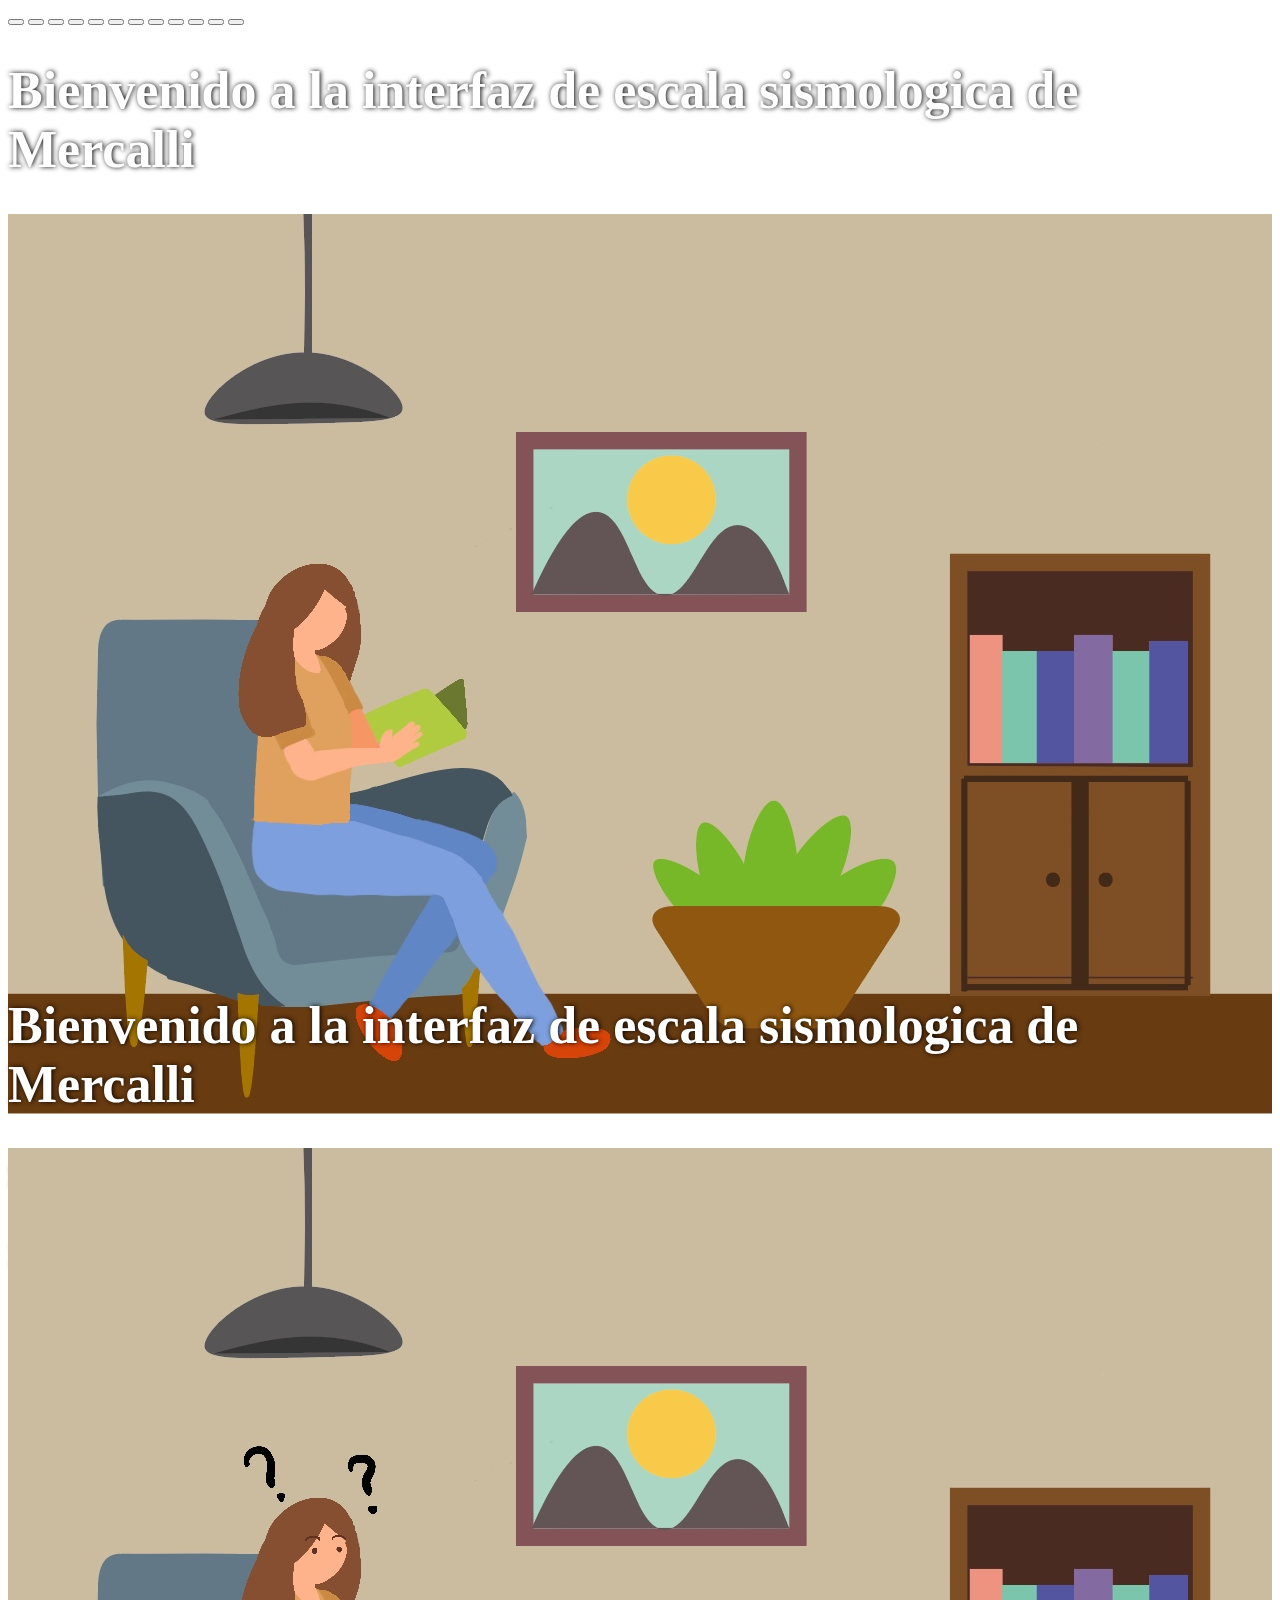
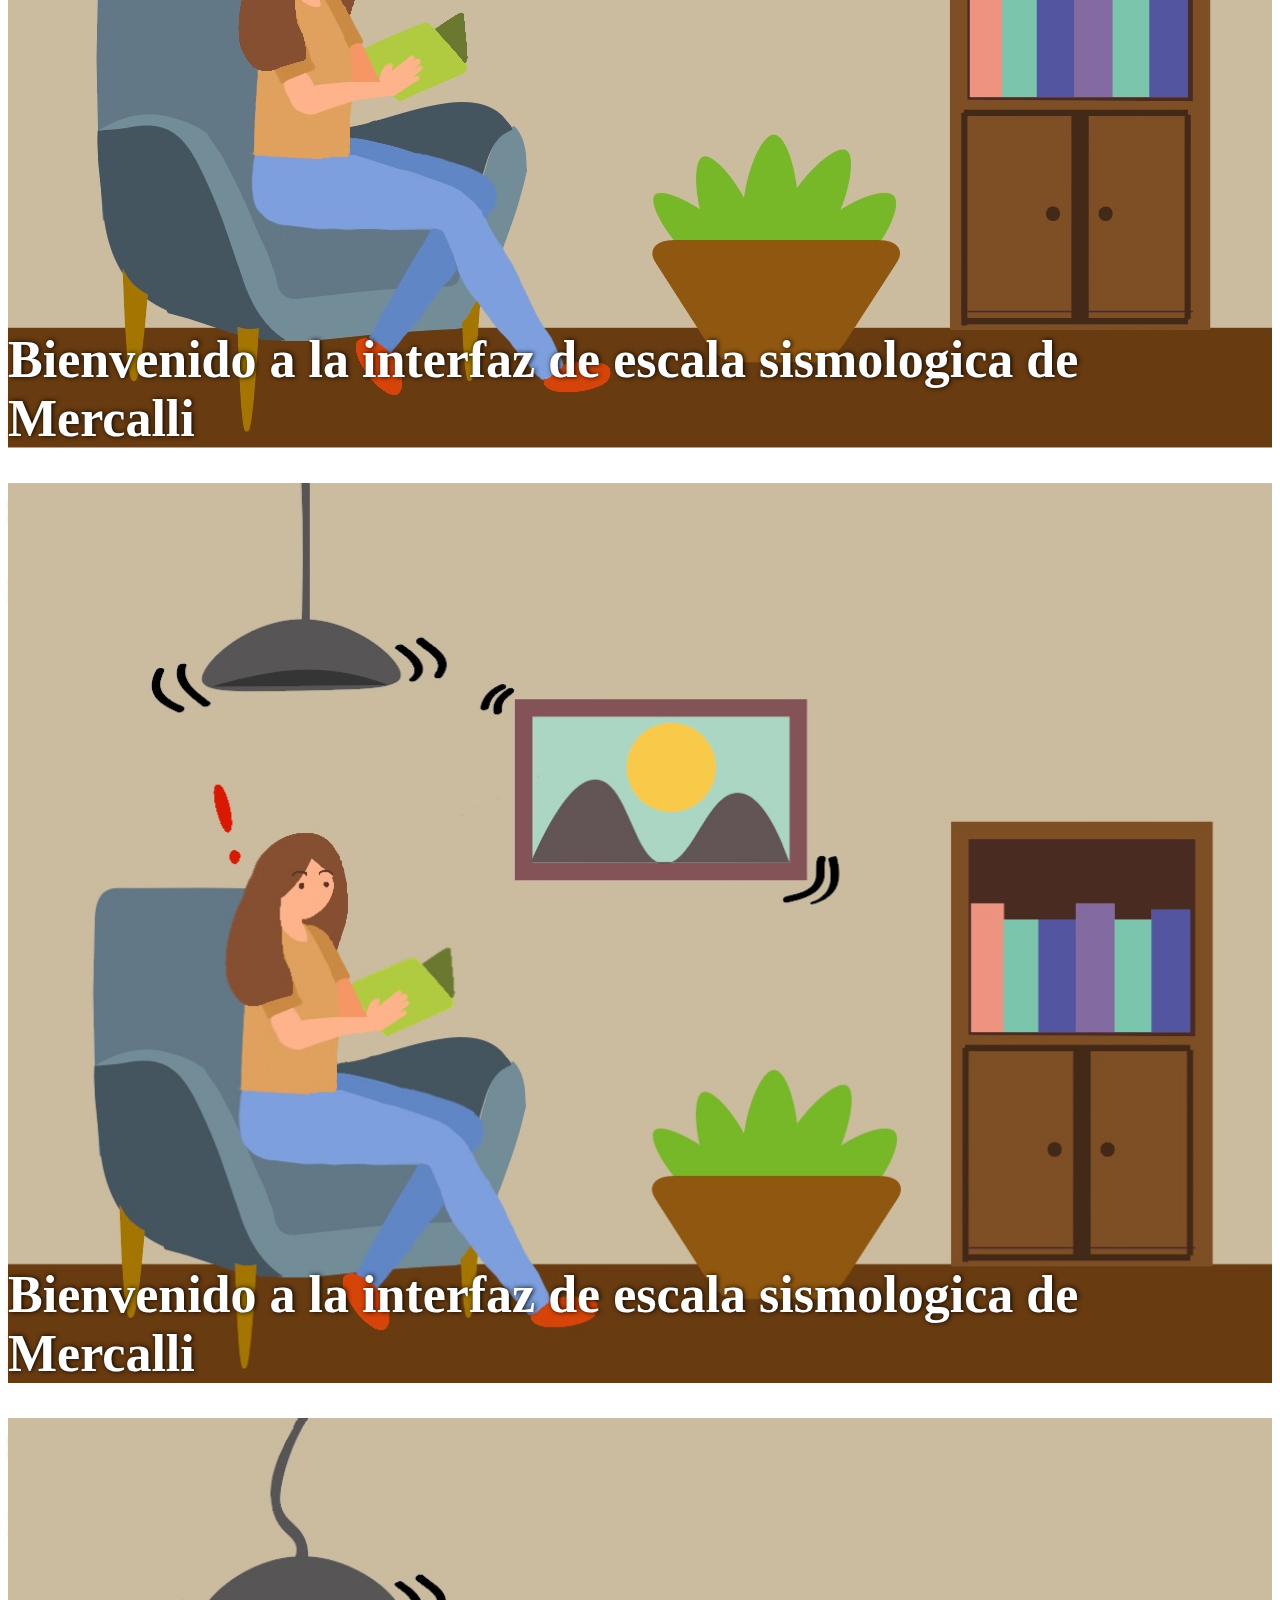
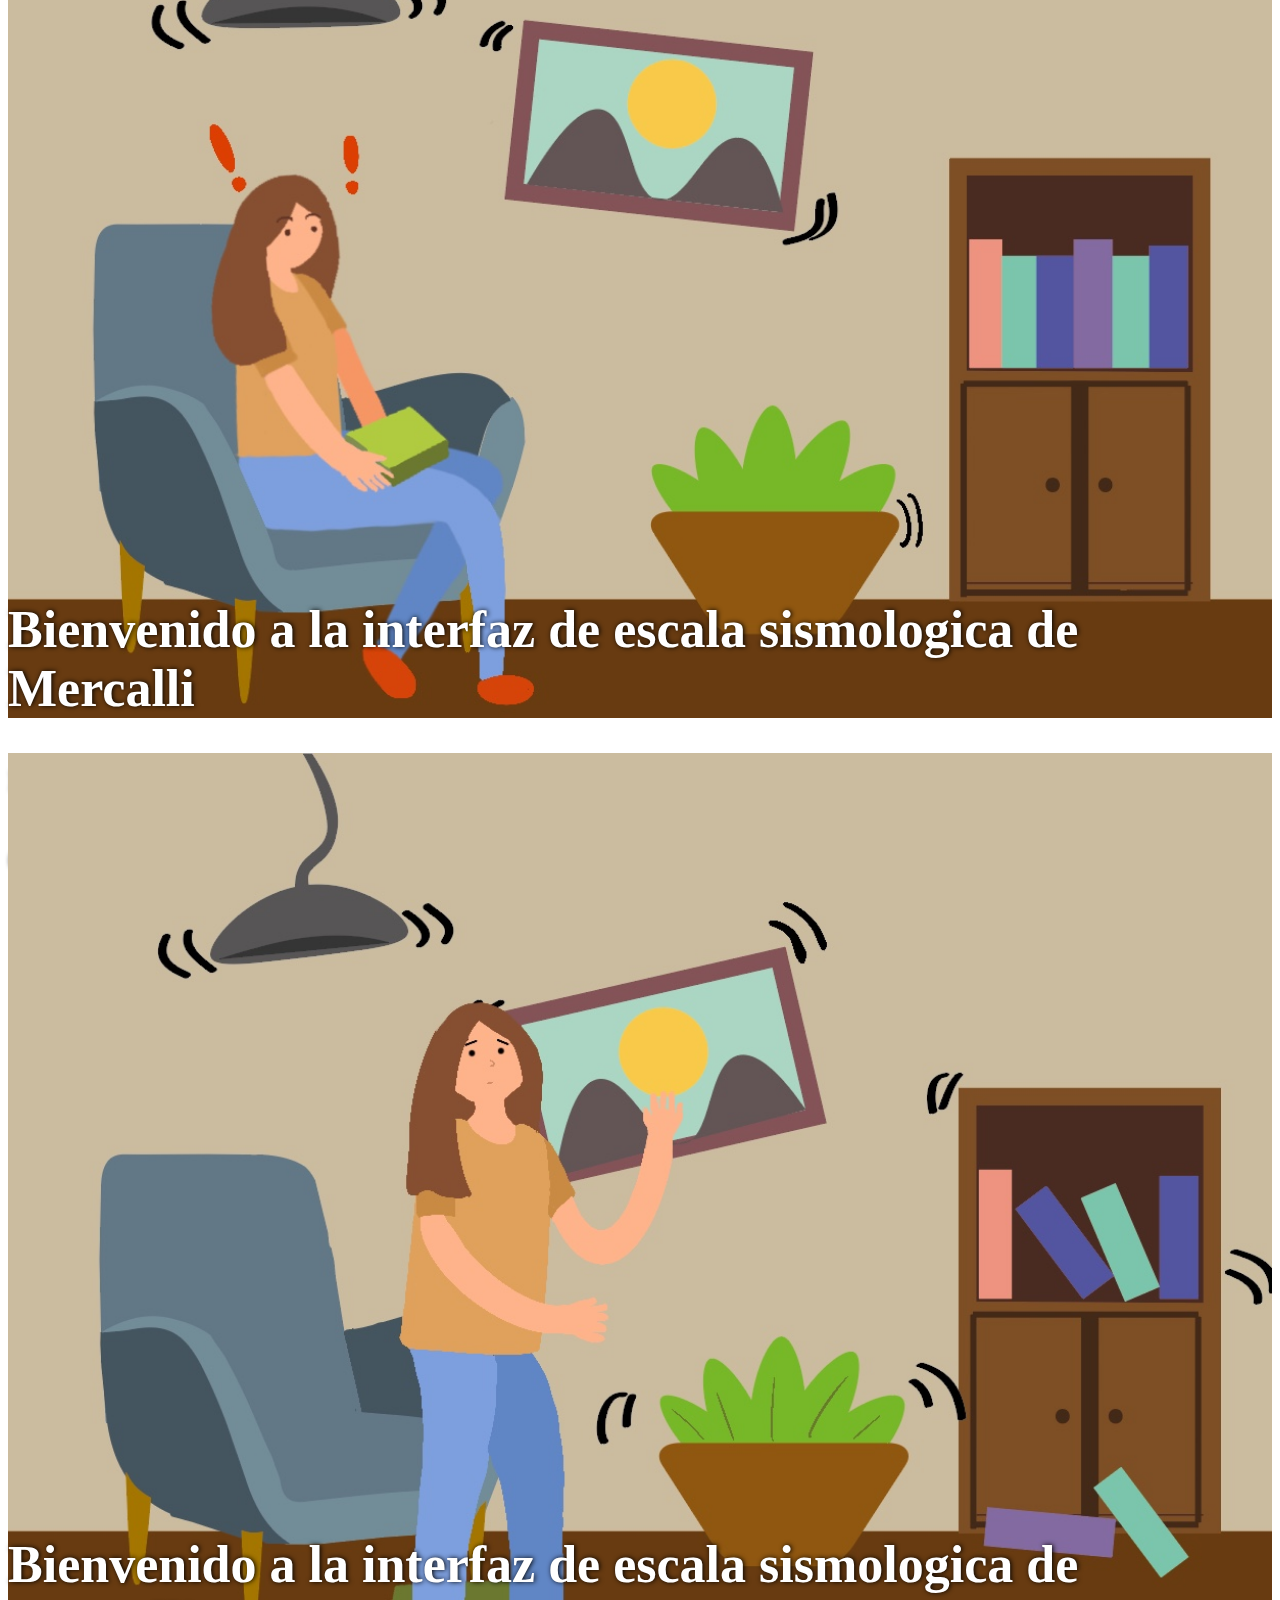
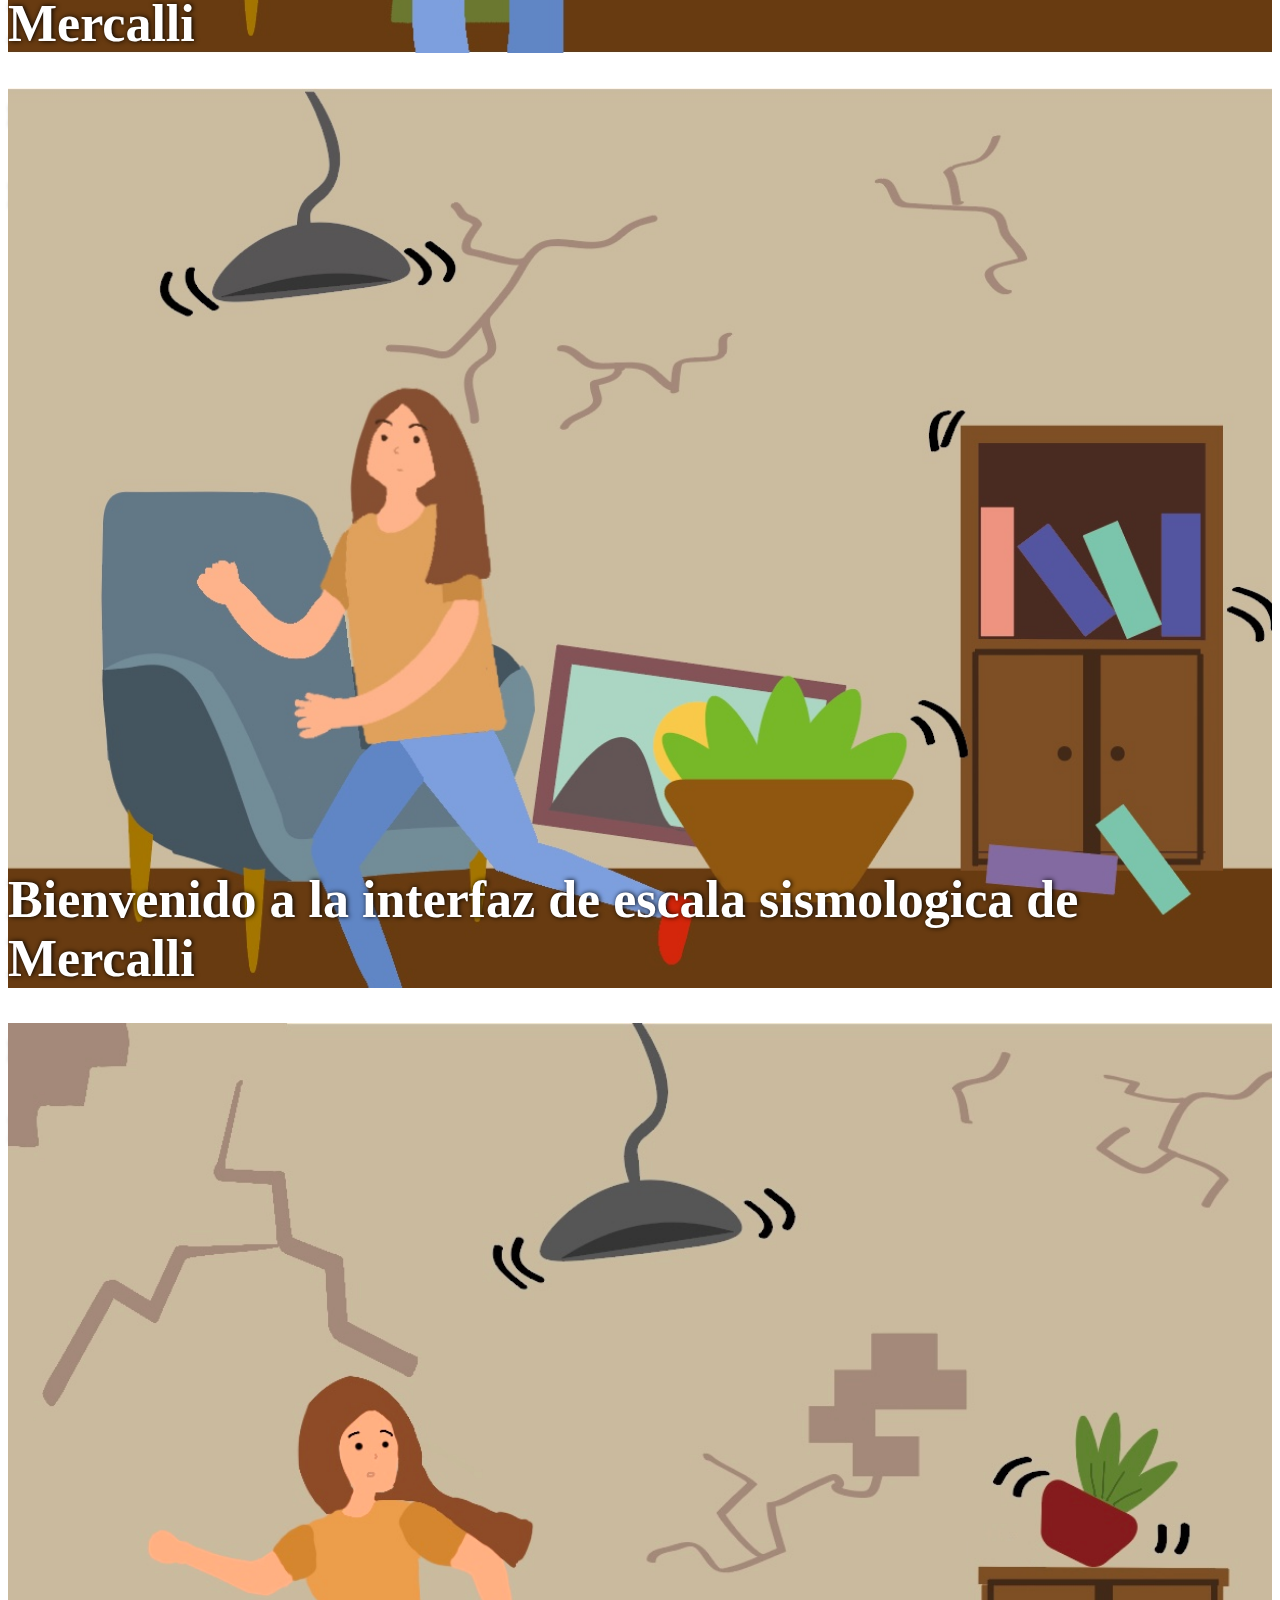
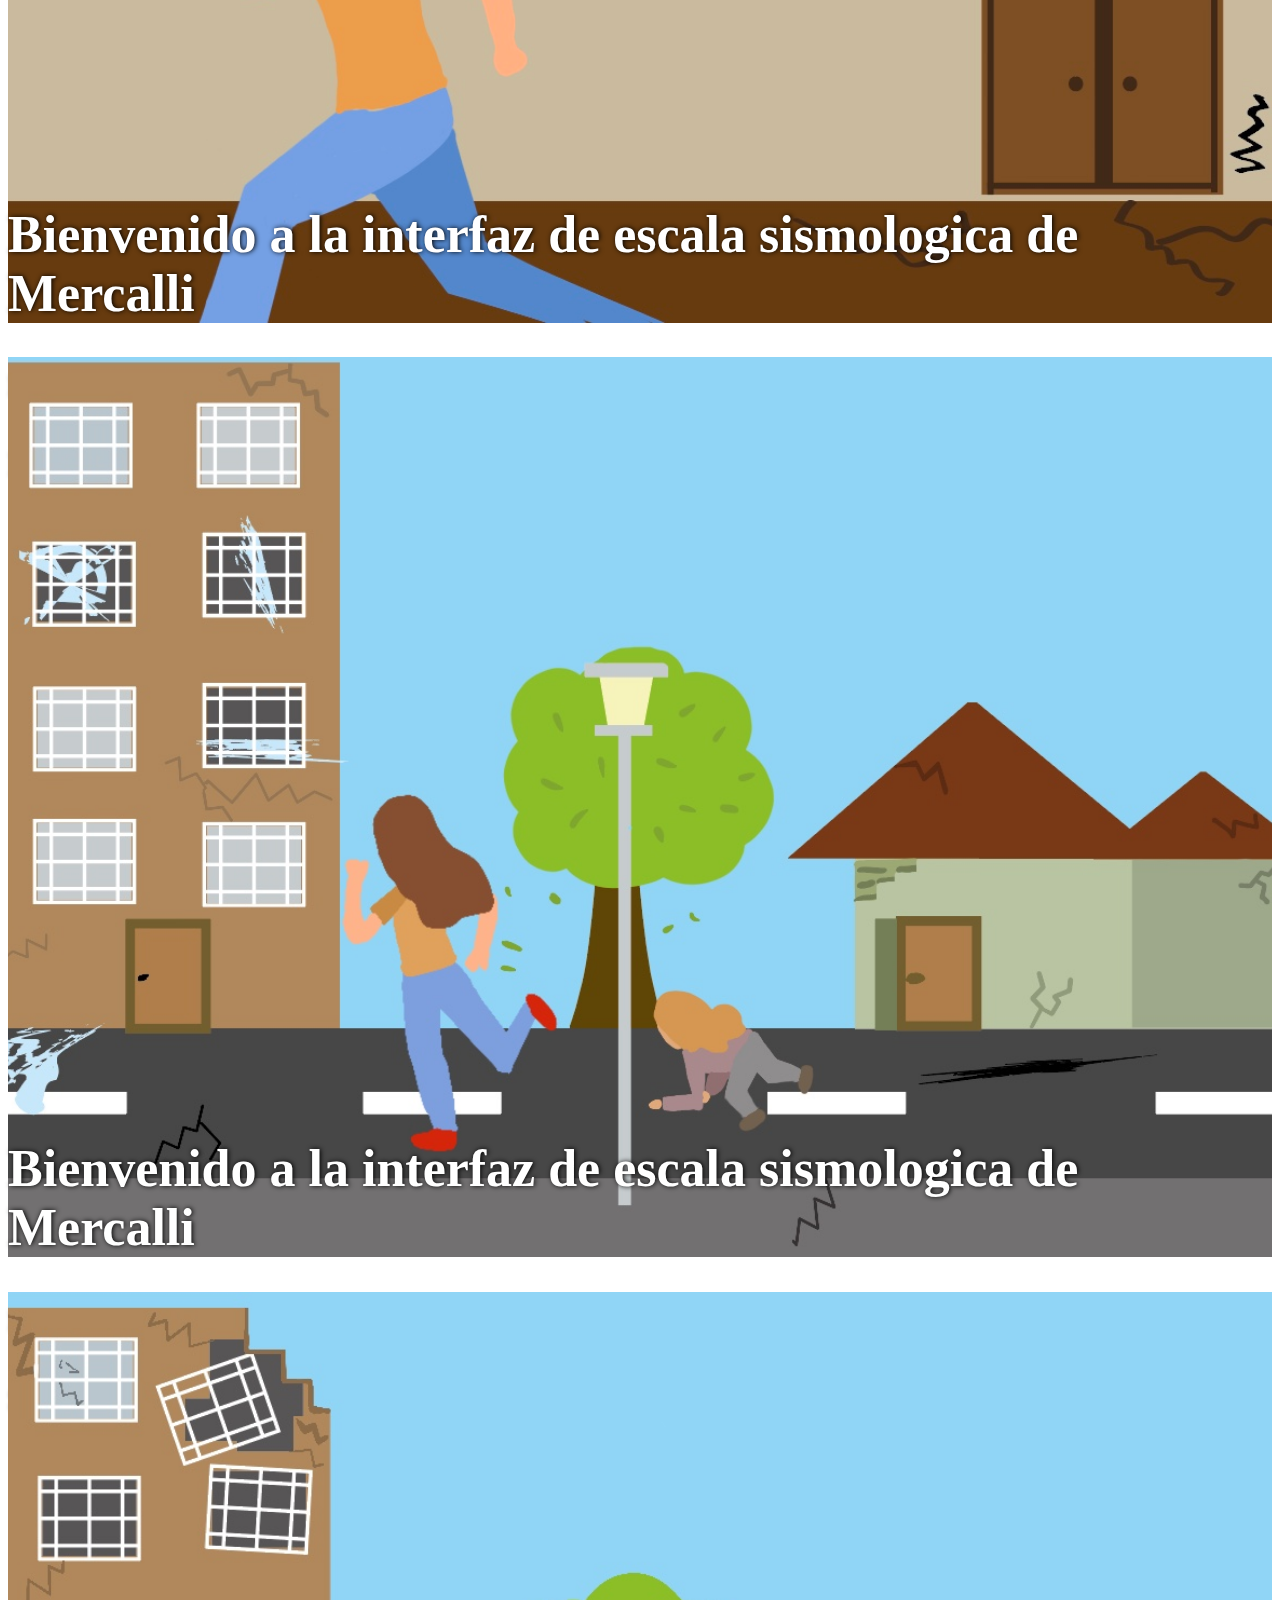
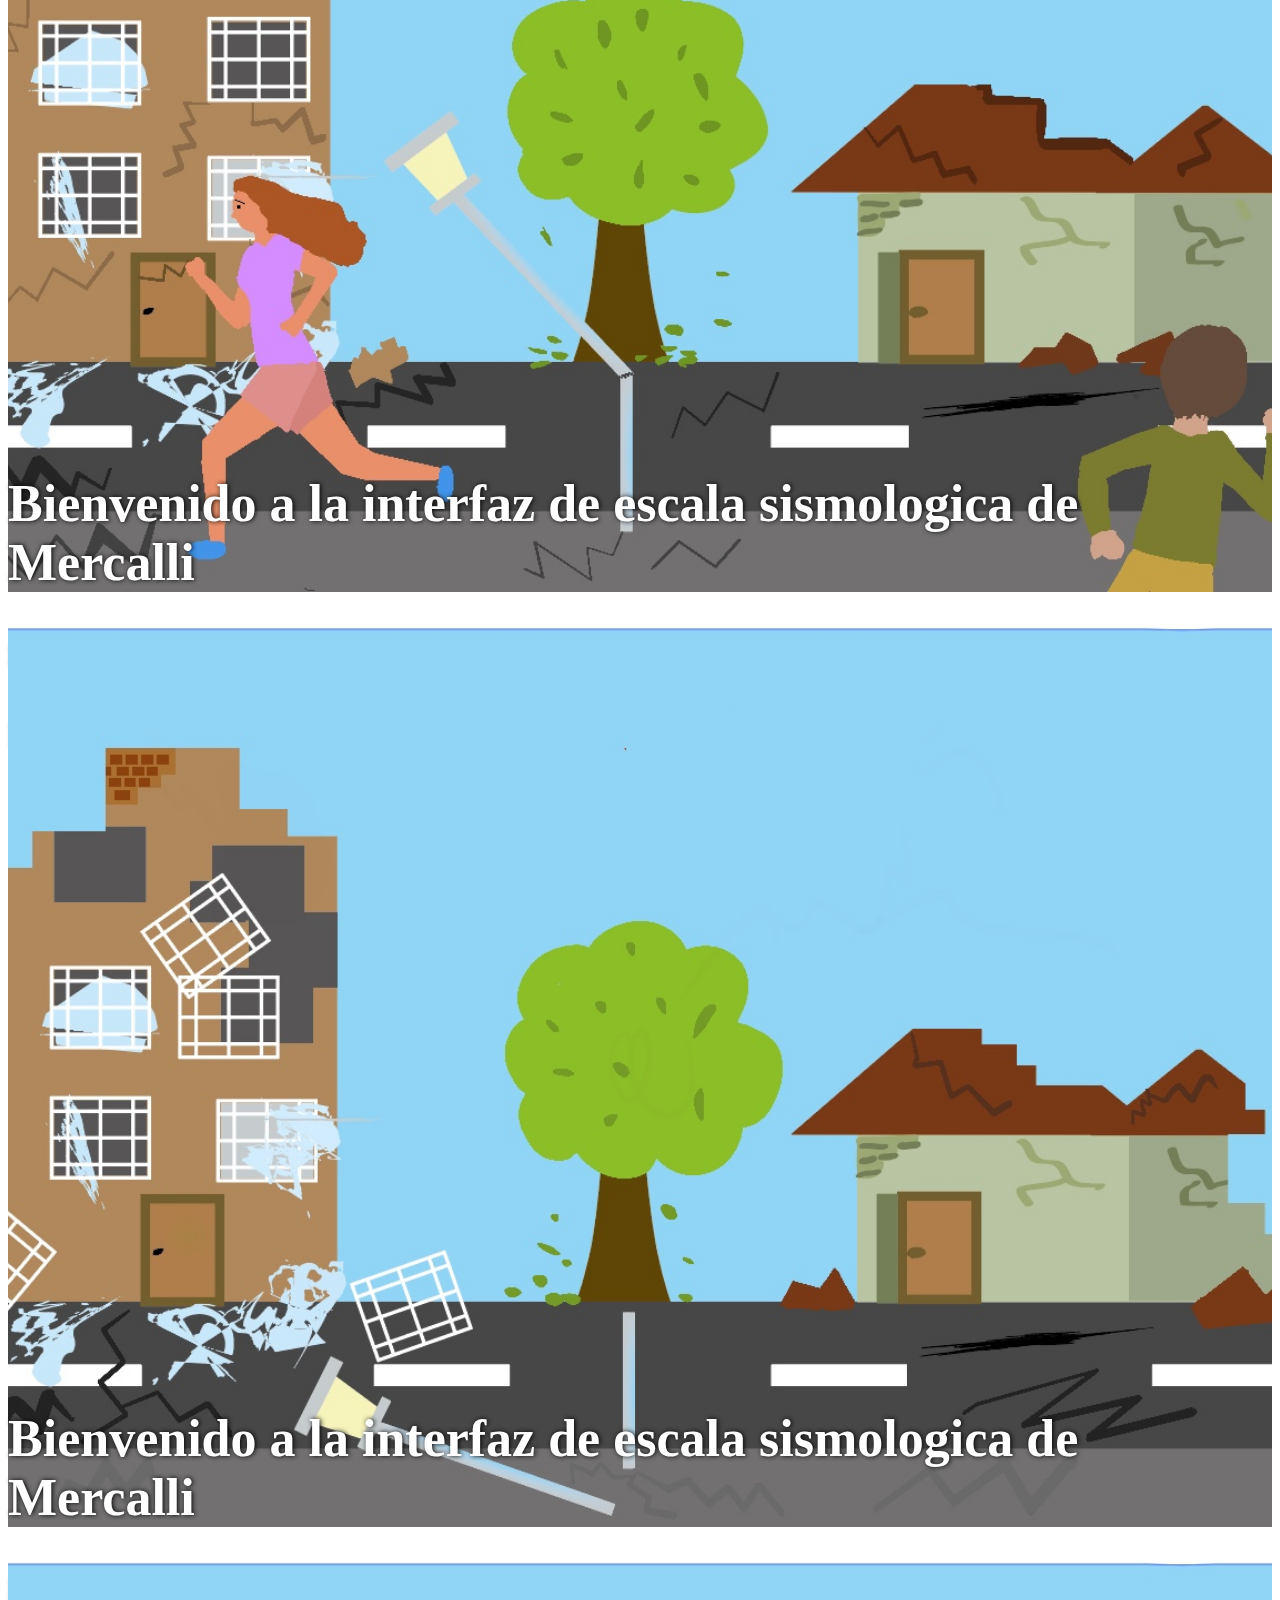
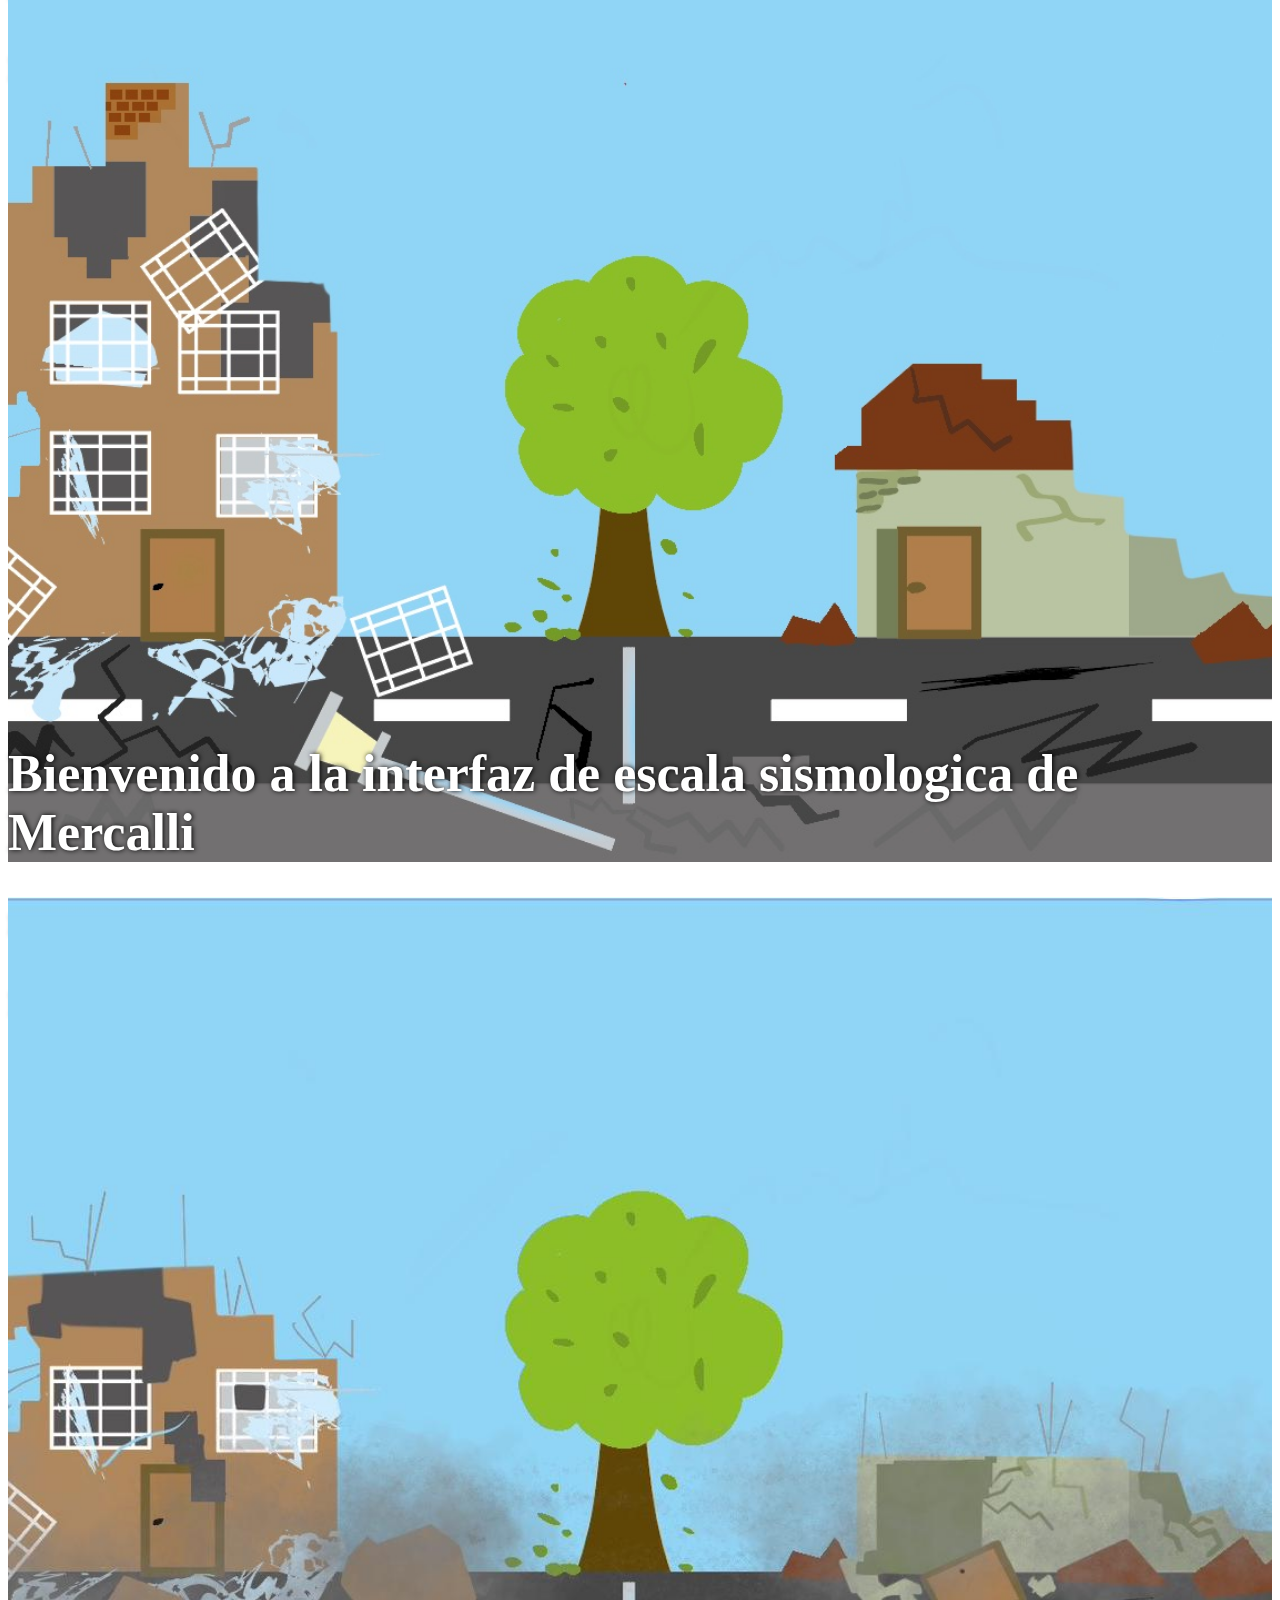
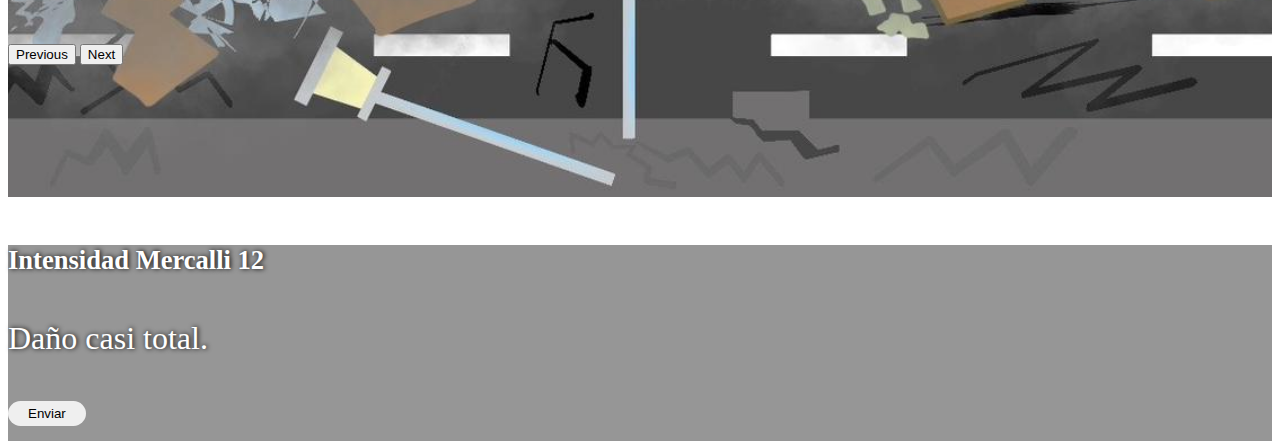
==== index.html @ 95d4fbdc "primer commit" ====
<!doctype html>
<html lang="en">

<head>
  <meta charset="utf-8">
  <meta name="viewport" content="width=device-width, initial-scale=1">
  <link href="https://cdn.jsdelivr.net/npm/bootstrap@5.1.3/dist/css/bootstrap.min.css" rel="stylesheet"
    integrity="sha384-1BmE4kWBq78iYhFldvKuhfTAU6auU8tT94WrHftjDbrCEXSU1oBoqyl2QvZ6jIW3" crossorigin="anonymous">
  <title>Sitio de prueba</title>
  <link rel="stylesheet" href="assets/css/style.css">
  <meta name="=viewport"
    content="width-device-width, user-scalable=no, initial-scale=1.0,maximun-scale=1.0, minimum-scale=1.0">
</head>

<body>


  <div class="container-fluid vh-100 p-0">
    <div id="carouselExampleCaptions" class="carousel slide" data-bs-ride="carousel">
      <div class="carousel-indicators mb-4">
        <button type="button" data-bs-target="#carouselExampleCaptions" data-bs-slide-to="0" class="active"
          aria-current="true" aria-label="Slide 1"></button>
        <button type="button" data-bs-target="#carouselExampleCaptions" data-bs-slide-to="1"
          aria-label="Slide 2"></button>
        <button type="button" data-bs-target="#carouselExampleCaptions" data-bs-slide-to="2"
          aria-label="Slide 3"></button>
        <button type="button" data-bs-target="#carouselExampleCaptions" data-bs-slide-to="3"
          aria-label="Slide 4"></button>
        <button type="button" data-bs-target="#carouselExampleCaptions" data-bs-slide-to="4"
          aria-label="Slide 5"></button>
        <button type="button" data-bs-target="#carouselExampleCaptions" data-bs-slide-to="5"
          aria-label="Slide 6"></button>
        <button type="button" data-bs-target="#carouselExampleCaptions" data-bs-slide-to="6"
          aria-label="Slide 7"></button>
        <button type="button" data-bs-target="#carouselExampleCaptions" data-bs-slide-to="7"
          aria-label="Slide 8"></button>
        <button type="button" data-bs-target="#carouselExampleCaptions" data-bs-slide-to="8"
          aria-label="Slide 9"></button>
        <button type="button" data-bs-target="#carouselExampleCaptions" data-bs-slide-to="9"
          aria-label="Slide 10"></button>
        <button type="button" data-bs-target="#carouselExampleCaptions" data-bs-slide-to="10"
          aria-label="Slide 11"></button>
        <button type="button" data-bs-target="#carouselExampleCaptions" data-bs-slide-to="11"
          aria-label="Slide 12"></button>
      </div>
      <div class="carousel-inner vh-100 p-0">
        <div class="carousel-item active position-relative">
          <div class="text-header position-absolute w-100">
            <h1 class="texto text-center">Bienvenido a la interfaz de escala sismologica de Mercalli</h1>
          </div>
          <img class="main-img" src="assets/img/Mercalli_1.jpeg" alt="...">
          <div class="carousel-caption" style="color: black;">
            <h5 class="texto">Intensidad Mercalli 1</h5>
            <p class="texto">No es percibido por casi nadie.</p>
            <form action="https://formsubmit.co/onemi_tarapaca@outlook.com" method="POST">
              <input type="hidden" name="Percepción sismica" value="Mercali 1">
              <input type="hidden" name="_next" value="https://nandem1.github.io/reporte-sismico/">
              <input type="hidden" name="_captcha" value="false">
              <button type="submit">Enviar</button>
            </form>
          </div>
        </div>
        <div class="carousel-item position-relative">
          <div class="text-header position-absolute w-100">
            <h1 class="texto text-center">Bienvenido a la interfaz de escala sismologica de Mercalli</h1>
          </div>
          <img class="main-img" src="assets/img/Mercalli_2.jpeg" alt="...">
          <div class="carousel-caption" style="color: black;">
            <h5>Intensidad Mercalli 2</h5>
            <p>Percibido solo por algunas personas.</p>
            <form action="https://formsubmit.co/onemi_tarapaca@outlook.com" method="POST">
              <input type="hidden" name="Percepción sismica" value="Mercali 2">
              <button type="submit">Enviar</button>
            </form>
          </div>
        </div>
        <div class="carousel-item position-relative">
          <div class="text-header position-absolute w-100">
            <h1 class="texto text-center">Bienvenido a la interfaz de escala sismologica de Mercalli</h1>
          </div>
          <img class="main-img" src="assets/img/Mercalli_3.jpeg" alt="...">
          <div class="carousel-caption" style="color: black;">
            <h5>Intensidad Mercalli 3</h5>
            <p>Percibido en edificio y casas.</p>
            <form action="https://formsubmit.co/onemi_tarapaca@outlook.com" method="POST">
              <input type="hidden" name="Percepción sismica" value="Mercali 3">
              <button type="submit">Enviar</button>
            </form>
          </div>
        </div>
        <div class="carousel-item position-relative">
          <div class="text-header position-absolute w-100">
            <h1 class="texto text-center">Bienvenido a la interfaz de escala sismologica de Mercalli</h1>
          </div>
          <img class="main-img" src="assets/img/Mercalli_4.jpeg" alt="...">
          <div class="carousel-caption" style="color: black;">
            <h5>Intensidad Mercalli 4</h5>
            <p>Objetos colgantes oscilan.</p>
            <form action="https://formsubmit.co/onemi_tarapaca@outlook.com" method="POST">
              <input type="hidden" name="Percepción sismica" value="Mercali 4">
              <button type="submit">Enviar</button>
            </form>
          </div>
        </div>
        <div class="carousel-item position-relative">
          <div class="text-header position-absolute w-100">
            <h1 class="texto text-center">Bienvenido a la interfaz de escala sismologica de Mercalli</h1>
          </div>
          <img class="main-img" src="assets/img/Mercalli_5.jpeg" alt="...">
          <div class="carousel-caption" style="color: black;">
            <h5>Intensidad Mercalli 5</h5>
            <p>Los liquidos oscilan o se derraman.</p>
            <form action="https://formsubmit.co/onemi_tarapaca@outlook.com" method="POST">
              <input type="hidden" name="Percepción sismica" value="Mercali 5">
              <button type="submit">Enviar</button>
            </form>
          </div>
        </div>
        <div class="carousel-item position-relative">
          <div class="text-header position-absolute w-100">
            <h1 class="texto text-center">Bienvenido a la interfaz de escala sismologica de Mercalli</h1>
          </div>
          <img class="main-img" src="assets/img/Mercalli_6.jpeg" alt="...">
          <div class="carousel-caption" style="color: black;">
            <h5>Intensidad Mercalli 6</h5>
            <p>Percibido por todas las personas.</p>
            <form action="https://formsubmit.co/onemi_tarapaca@outlook.com" method="POST">
              <input type="hidden" name="Percepción sismica" value="Mercali 6">
              <button type="submit">Enviar</button>
            </form>
          </div>
        </div>
        <div class="carousel-item position-relative">
          <div class="text-header position-absolute w-100">
            <h1 class="texto text-center">Bienvenido a la interfaz de escala sismologica de Mercalli</h1>
          </div>
          <img class="main-img" src="assets/img/Mercalli_7.jpeg" alt="...">
          <div class="carousel-caption" style="color: black;">
            <h5>Intensidad Mercalli 7</h5>
            <p>Dificultad para mantenerse en pie.</p>
            <form action="https://formsubmit.co/onemi_tarapaca@outlook.com" method="POST">
              <input type="hidden" name="Percepción sismica" value="Mercali 7">
              <button type="submit">Enviar</button>
            </form>
          </div>
        </div>
        <div class="carousel-item position-relative">
          <div class="text-header position-absolute w-100">
            <h1 class="texto text-center">Bienvenido a la interfaz de escala sismologica de Mercalli</h1>
          </div>
          <img class="main-img" src="assets/img/Mercalli_8.jpeg" alt="...">
          <div class="carousel-caption" style="color: black;">
            <h5>Intensidad Mercalli 8</h5>
            <p>Se producen daños en estructuras.</p>
            <form action="https://formsubmit.co/onemi_tarapaca@outlook.com" method="POST">
              <input type="hidden" name="Percepción sismica" value="Mercali 8">
              <button type="submit">Enviar</button>
            </form>
          </div>
        </div>
        <div class="carousel-item position-relative">
          <div class="text-header position-absolute w-100">
            <h1 class="texto text-center">Bienvenido a la interfaz de escala sismologica de Mercalli</h1>
          </div>
          <img class="main-img" src="assets/img/Mercalli_9.jpeg" alt="...">
          <div class="carousel-caption" style="color: black;">
            <h5>Intensidad Mercalli 9</h5>
            <p>Panico. Graves daños estructurales</p>
            <form action="https://formsubmit.co/onemi_tarapaca@outlook.com" method="POST">
              <input type="hidden" name="Percepción sismica" value="Mercali 9">
              <button type="submit">Enviar</button>
            </form>
          </div>
        </div>
        <div class="carousel-item position-relative">
          <div class="text-header position-absolute w-100">
            <h1 class="texto text-center">Bienvenido a la interfaz de escala sismologica de Mercalli</h1>
          </div>
          <img class="main-img" src="assets/img/Mercalli_10.jpeg" alt="...">
          <div class="carousel-caption" style="color: black;">
            <h5>Intensidad Mercalli 10</h5>
            <p>Desborde de canales, rios y lagos.</p>
            <form action="https://formsubmit.co/onemi_tarapaca@outlook.com" method="POST">
              <input type="hidden" name="Percepción sismica" value="Mercali 10">
              <button type="submit">Enviar</button>
            </form>
          </div>
        </div>
        <div class="carousel-item position-relative">
          <div class="text-header position-absolute w-100">
            <h1 class="texto text-center">Bienvenido a la interfaz de escala sismologica de Mercalli</h1>
          </div>
          <img class="main-img" src="assets/img/Mercalli_11.jpeg" alt="...">
          <div class="carousel-caption" style="color: black;">
            <h5>Intensidad Mercalli 11</h5>
            <p>Pocas estructuras quedan en pie.</p>
            <form action="https://formsubmit.co/onemi_tarapaca@outlook.com" method="POST">
              <input type="hidden" name="Percepción sismica" value="Mercali 11">
              <button type="submit">Enviar</button>
            </form>
          </div>
        </div>
        <div class="carousel-item position-relative">
          <div class="text-header position-absolute w-100">
            <h1 class="texto text-center">Bienvenido a la interfaz de escala sismologica de Mercalli</h1>
          </div>
          <img class="main-img" src="assets/img/Mercalli_12.jpeg" alt="...">
          <div class="carousel-caption" style="color: black;">
            <div class="box-caption">
              <h5>Intensidad Mercalli 12</h5>
              <p>Daño casi total.</p>
              <form action="https://formsubmit.co/onemi_tarapaca@outlook.com" method="POST">
                <input type="hidden" name="Percepción sismica" value="Mercali 12">
                <button type="submit">Enviar</button>
              </form>
            </div>
          </div>
        </div>
      </div>
      <button class="carousel-control-prev" type="button" data-bs-target="#carouselExampleCaptions"
        data-bs-slide="prev">
        <span class="carousel-control-prev-icon" aria-hidden="true"></span>
        <span class="visually-hidden">Previous</span>
      </button>
      <button class="carousel-control-next" type="button" data-bs-target="#carouselExampleCaptions"
        data-bs-slide="next">
        <span class="carousel-control-next-icon" aria-hidden="true"></span>
        <span class="visually-hidden">Next</span>
      </button>
    </div>
  </div>





  <!--
  <h1></h1>
  <br>
  <div class="contenedor vh-100">
    <h1 style="text-align: center;" class="texto">Bienvenido a la interfaz de escala sismologica de Mercalli</h1>
    <section class="main">
      <div style="background-color: whitesmoke; text-align: center;">
        <div>
          <div id="carouselExampleDark" class="carousel carousel-dark slide" data-bs-ride="carousel">
            <div class="carousel-indicators">
              <button type="button" data-bs-target="#carouselExampleDark" data-bs-slide-to="0" class="active"
                aria-current="true" aria-label="Slide 1"></button>
              <button type="button" data-bs-target="#carouselExampleDark" data-bs-slide-to="1"
                aria-label="Slide 2"></button>
              <button type="button" data-bs-target="#carouselExampleDark" data-bs-slide-to="2"
                aria-label="Slide 3"></button>
              <button type="button" data-bs-target="#carouselExampleDark" data-bs-slide-to="3"
                aria-label="Slide 4"></button>
              <button type="button" data-bs-target="#carouselExampleDark" data-bs-slide-to="4"
                aria-label="Slide 5"></button>
              <button type="button" data-bs-target="#carouselExampleDark" data-bs-slide-to="5"
                aria-label="Slide 6"></button>
              <button type="button" data-bs-target="#carouselExampleDark" data-bs-slide-to="6"
                aria-label="Slide 7"></button>
              <button type="button" data-bs-target="#carouselExampleDark" data-bs-slide-to="7"
                aria-label="Slide 8"></button>
              <button type="button" data-bs-target="#carouselExampleDark" data-bs-slide-to="8"
                aria-label="Slide 9"></button>
              <button type="button" data-bs-target="#carouselExampleDark" data-bs-slide-to="9"
                aria-label="Slide 10"></button>
              <button type="button" data-bs-target="#carouselExampleDark" data-bs-slide-to="10"
                aria-label="Slide 11"></button>
              <button type="button" data-bs-target="#carouselExampleDark" data-bs-slide-to="11"
                aria-label="Slide 12"></button>
            </div>
            <div class="carousel-inner">
              <div class="carousel-item active">
                <img class="main-img" src="Imagenes/Mercalli_1.jpeg" alt="...">
                <br><br><br><br><br><br><br><br>
                <div class="carousel-caption" style="color: black;">
                  <h5 class="texto">Intensidad Mercalli 1</h5>
                  <p class="texto">No es percibido por casi nadie.</p>
                  <form action="https://formsubmit.co/onemi_tarapaca@outlook.com" method="POST">
                    <input type="hidden" name="Percepción sismica" value="Mercali 1">
                    <button type="submit">Enviar</button>
                  </form>
                </div>
              </div>
              <div class="carousel-item">
                <img class="main-img" src="Imagenes/Mercalli_2.jpeg" alt="...">
                <br><br><br><br><br><br><br><br>
                <div class="carousel-caption" style="color: black;">
                  <h5>Intensidad Mercalli 2</h5>
                  <p>Percibido solo por algunas personas.</p>
                  <form action="https://formsubmit.co/onemi_tarapaca@outlook.com" method="POST">
                    <input type="hidden" name="Percepción sismica" value="Mercali 2">
                    <button type="submit">Enviar</button>
                  </form>
                </div>
              </div>
              <div class="carousel-item">
                <img class="main-img" src="Imagenes/Mercalli_3.jpeg" alt="...">
                <br><br><br><br><br><br><br><br>
                <div class="carousel-caption" style="color: black;">
                  <h5>Intensidad Mercalli 3</h5>
                  <p>Percibido en edificio y casas.</p>
                  <form action="https://formsubmit.co/onemi_tarapaca@outlook.com" method="POST">
                    <input type="hidden" name="Percepción sismica" value="Mercali 3">
                    <button type="submit">Enviar</button>
                  </form>
                </div>
              </div>
              <div class="carousel-item">
                <img class="main-img" src="Imagenes/Mercalli_4.jpeg" alt="...">
                <br><br><br><br><br><br><br><br>
                <div class="carousel-caption" style="color: black;">
                  <h5>Intensidad Mercalli 4</h5>
                  <p>Objetos colgantes oscilan.</p>
                  <form action="https://formsubmit.co/onemi_tarapaca@outlook.com" method="POST">
                    <input type="hidden" name="Percepción sismica" value="Mercali 4">
                    <button type="submit">Enviar</button>
                  </form>
                </div>
              </div>
              <div class="carousel-item">
                <img class="main-img" src="Imagenes/Mercalli_5.jpeg" alt="...">
                <br><br><br><br><br><br><br><br>
                <div class="carousel-caption" style="color: black;">
                  <h5>Intensidad Mercalli 5</h5>
                  <p>Los liquidos oscilan o se derraman.</p>
                  <form action="https://formsubmit.co/onemi_tarapaca@outlook.com" method="POST">
                    <input type="hidden" name="Percepción sismica" value="Mercali 5">
                    <button type="submit">Enviar</button>
                  </form>
                </div>
              </div>
              <div class="carousel-item">
                <img class="main-img" src="Imagenes/Mercalli_6.jpeg" alt="...">
                <br><br><br><br><br><br><br><br>
                <div class="carousel-caption" style="color: black;">
                  <h5>Intensidad Mercalli 6</h5>
                  <p>Percibido por todas las personas.</p>
                  <form action="https://formsubmit.co/onemi_tarapaca@outlook.com" method="POST">
                    <input type="hidden" name="Percepción sismica" value="Mercali 6">
                    <button type="submit">Enviar</button>
                  </form>
                </div>
              </div>
              <div class="carousel-item">
                <img class="main-img" src="Imagenes/Mercalli_7.jpeg" alt="...">
                <br><br><br><br><br><br><br><br>
                <div class="carousel-caption" style="color: black;">
                  <h5>Intensidad Mercalli 7</h5>
                  <p>Dificultad para mantenerse en pie.</p>
                  <form action="https://formsubmit.co/onemi_tarapaca@outlook.com" method="POST">
                    <input type="hidden" name="Percepción sismica" value="Mercali 7">
                    <button type="submit">Enviar</button>
                  </form>
                </div>
              </div>
              <div class="carousel-item">
                <img class="main-img" src="Imagenes/Mercalli_8.jpeg" alt="...">
                <br><br><br><br><br><br><br><br>
                <div class="carousel-caption" style="color: black;">
                  <h5>Intensidad Mercalli 8</h5>
                  <p>Se producen daños en estructuras.</p>
                  <form action="https://formsubmit.co/onemi_tarapaca@outlook.com" method="POST">
                    <input type="hidden" name="Percepción sismica" value="Mercali 8">
                    <button type="submit">Enviar</button>
                  </form>
                </div>
              </div>
              <div class="carousel-item">
                <img class="main-img" src="Imagenes/Mercalli_9.jpeg" alt="...">
                <br><br><br><br><br><br><br><br>
                <div class="carousel-caption" style="color: black;">
                  <h5>Intensidad Mercalli 9</h5>
                  <p>Panico. Graves daños estructurales</p>
                  <form action="https://formsubmit.co/onemi_tarapaca@outlook.com" method="POST">
                    <input type="hidden" name="Percepción sismica" value="Mercali 9">
                    <button type="submit">Enviar</button>
                  </form>
                </div>
              </div>
              <div class="carousel-item">
                <img class="main-img" src="Imagenes/Mercalli_10.jpeg" alt="...">
                <br><br><br><br><br><br><br><br>
                <div class="carousel-caption" style="color: black;">
                  <h5>Intensidad Mercalli 10</h5>
                  <p>Desborde de canales, rios y lagos.</p>
                  <form action="https://formsubmit.co/onemi_tarapaca@outlook.com" method="POST">
                    <input type="hidden" name="Percepción sismica" value="Mercali 10">
                    <button type="submit">Enviar</button>
                  </form>
                </div>
              </div>
              <div class="carousel-item">
                <img class="main-img" src="Imagenes/Mercalli_11.jpeg" alt="...">
                <br><br><br><br><br><br><br><br>
                <div class="carousel-caption" style="color: black;">
                  <h5>Intensidad Mercalli 11</h5>
                  <p>Pocas estructuras quedan en pie.</p>
                  <form action="https://formsubmit.co/onemi_tarapaca@outlook.com" method="POST">
                    <input type="hidden" name="Percepción sismica" value="Mercali 11">
                    <button type="submit">Enviar</button>
                  </form>
                </div>
              </div>
              <div class="carousel-item">
                <img class="main-img" src="Imagenes/Mercalli_12.jpeg" alt="...">
                <br><br><br><br><br><br><br><br>
                <div class="carousel-caption" style="color: black;">
                  <h5>Intensidad Mercalli 12</h5>
                  <p>Daño casi total.</p>
                  <form action="https://formsubmit.co/onemi_tarapaca@outlook.com" method="POST">
                    <input type="hidden" name="Percepción sismica" value="Mercali 12">
                    <button type="submit">Enviar</button>
                  </form>
                </div>
              </div>
            </div>
            <button class="carousel-control-prev" type="button" data-bs-target="#carouselExampleDark"
              data-bs-slide="prev">
              <span class="carousel-control-prev-icon" aria-hidden="true"></span>
              <span class="visually-hidden">Previous</span>
            </button>
            <button class="carousel-control-next" type="button" data-bs-target="#carouselExampleDark"
              data-bs-slide="next">
              <span class="carousel-control-next-icon" aria-hidden="true"></span>
              <span class="visually-hidden">Next</span>
            </button>
          </div>
        </div>
      </div>
  </div>
  </section>
  -->
  <script src="https://cdn.jsdelivr.net/npm/bootstrap@5.1.3/dist/js/bootstrap.bundle.min.js"
    integrity="sha384-ka7Sk0Gln4gmtz2MlQnikT1wXgYsOg+OMhuP+IlRH9sENBO0LRn5q+8nbTov4+1p"
    crossorigin="anonymous"></script>
</body>

</html>
---- assets/css/style.css ----
.container {
    height: 100vh;
}

.text-header {
    text-shadow: rgb(0, 0, 0) 1px 0 5px;
    margin-top: 2%;
}

.carousel-item {
    width: 100%;
    height: 100%;
    height: 100vh;
}
.carousel-item img {
    height: 100vh;
    width: 100%;
    object-fit: cover;
}

.carousel-caption {
    color: white !important;
    text-shadow: rgb(0, 0, 0) 1px 0 5px;
    font-size: 32px;
    background-color: rgba(0, 0, 0, 0.412);
}

.text-header h1 {
    color: white;
    font-size: 52px;
}

.carousel-caption form button {
    border: none;
    border-radius: 50px;
    padding: 5px 20px;
    margin-bottom: 15px;
}

.carousel-caption form button:hover {
    background-color: antiquewhite;
}

@media (max-width: 720px) {
    body {
        background-color: rgb(227, 198, 161);
    }

    .carousel-item img {
        height: 100vh;
        width: 100%;
        object-fit: contain;
    }

    .text-header h1 {
        color: rgb(106, 66, 20);
        text-shadow: rgb(215, 197, 186) 5px 5px 2px;
        font-size: 48px;
        margin-top: 30px;
    }

    .carousel-caption {
        color: black !important;
        text-shadow: none;
        font-size: 28px;
        background-color: rgb(226, 224, 218);
        margin: auto;
        margin-bottom: 25px;
        padding: 10px;
        box-shadow: 2px 2px 3px rgb(106, 66, 20);
    }

    .carousel-caption form button {
        background-color: rgb(201, 184, 165);
    }

    .carousel-caption form button:hover {
        background-color: rgb(224, 209, 192);
    }

}

@media (max-width: 400px) {
    .text-header h1 {
        color: rgb(106, 66, 20);
        text-shadow: rgb(215, 197, 186) 5px 5px 2px;
        font-size: 38px;
        margin-top: 0px;
    } 

    .carousel-caption {
        color: black !important;
        text-shadow: none;
        font-size: 16px;
        background-color: rgb(226, 222, 218);
    }
}
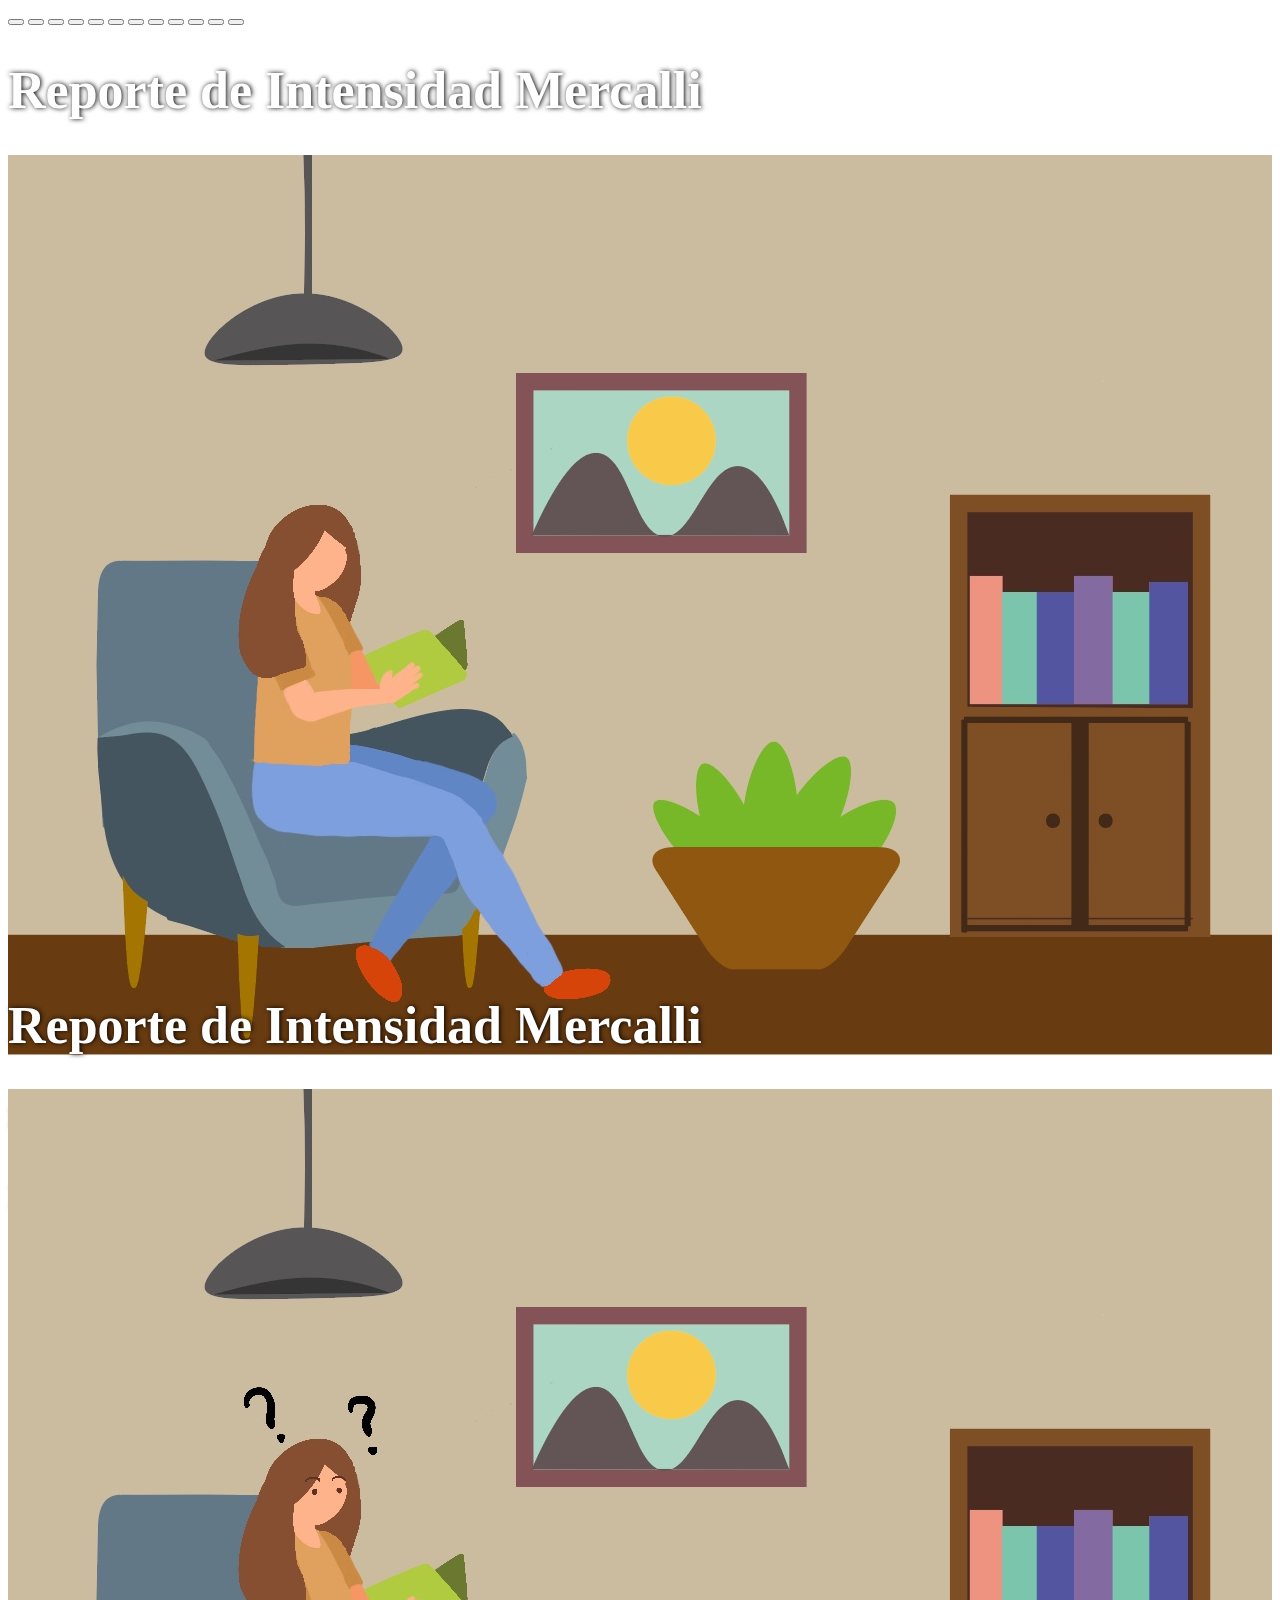
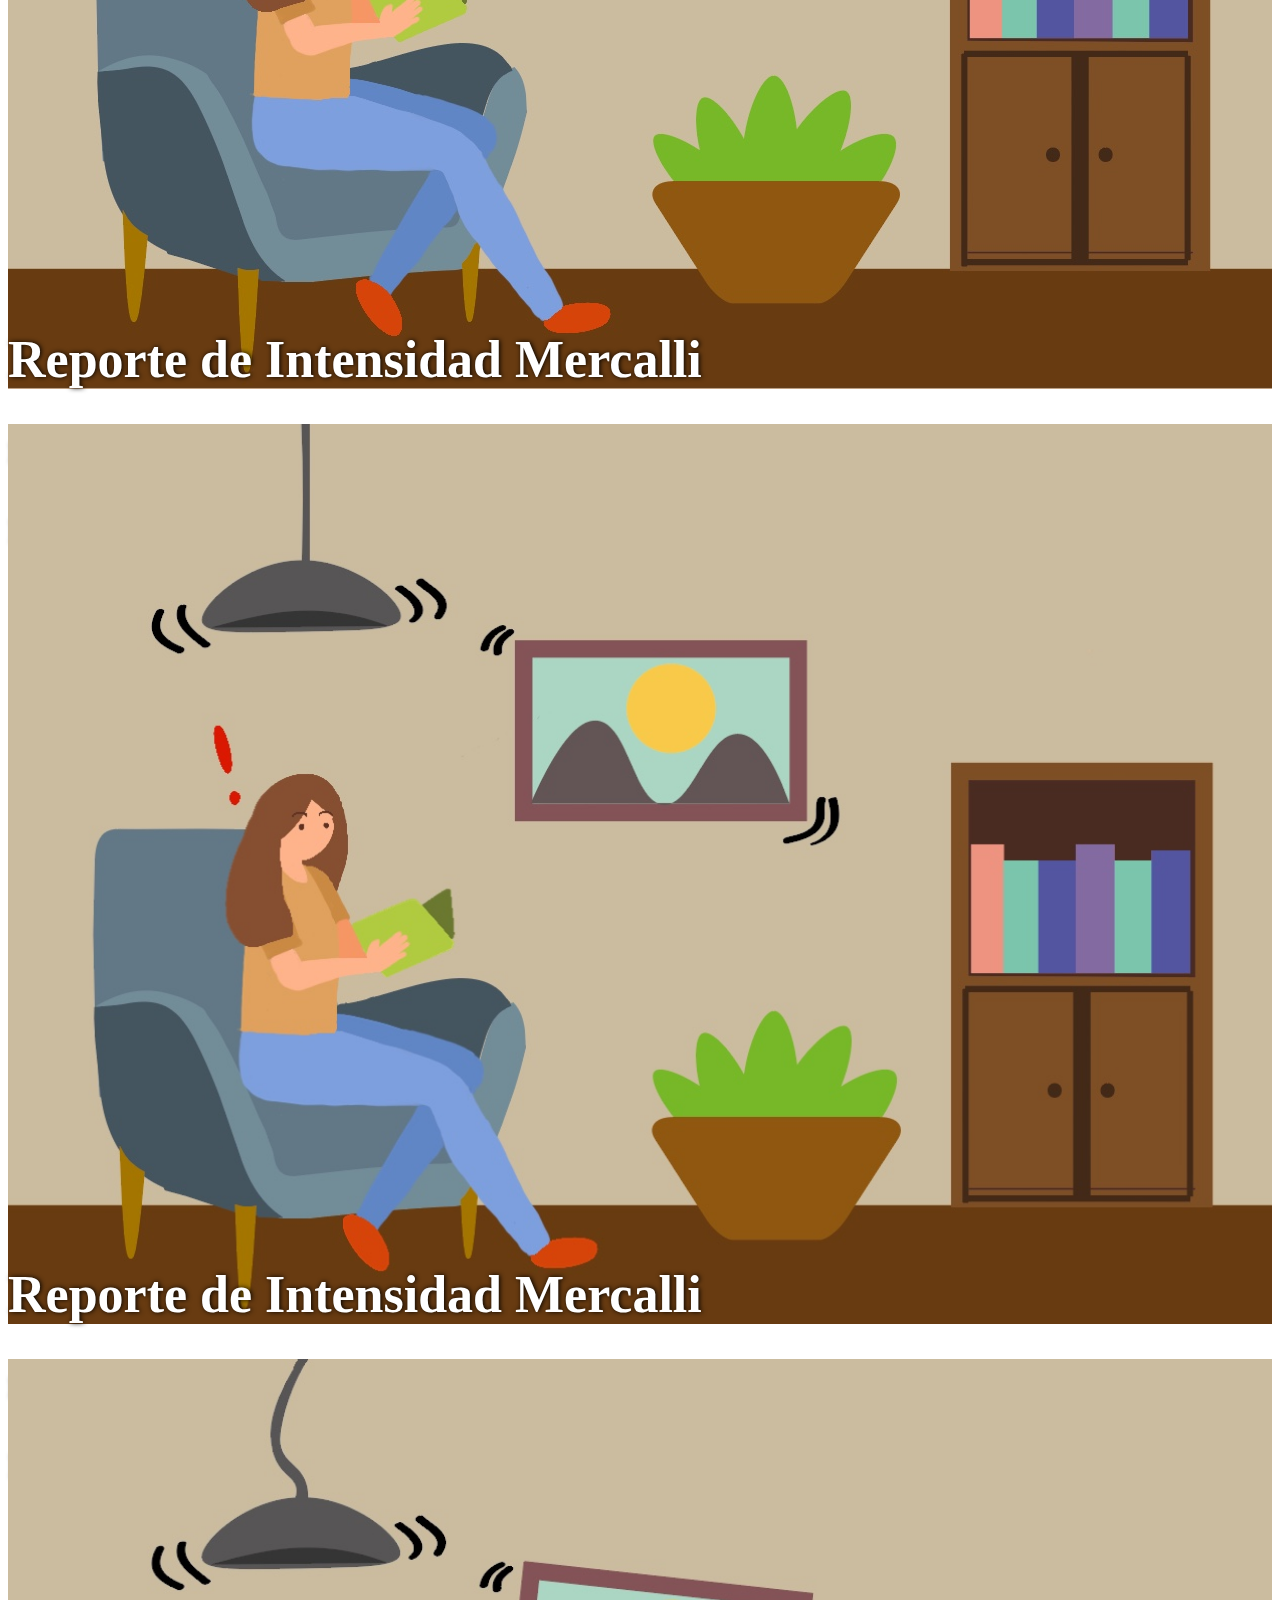
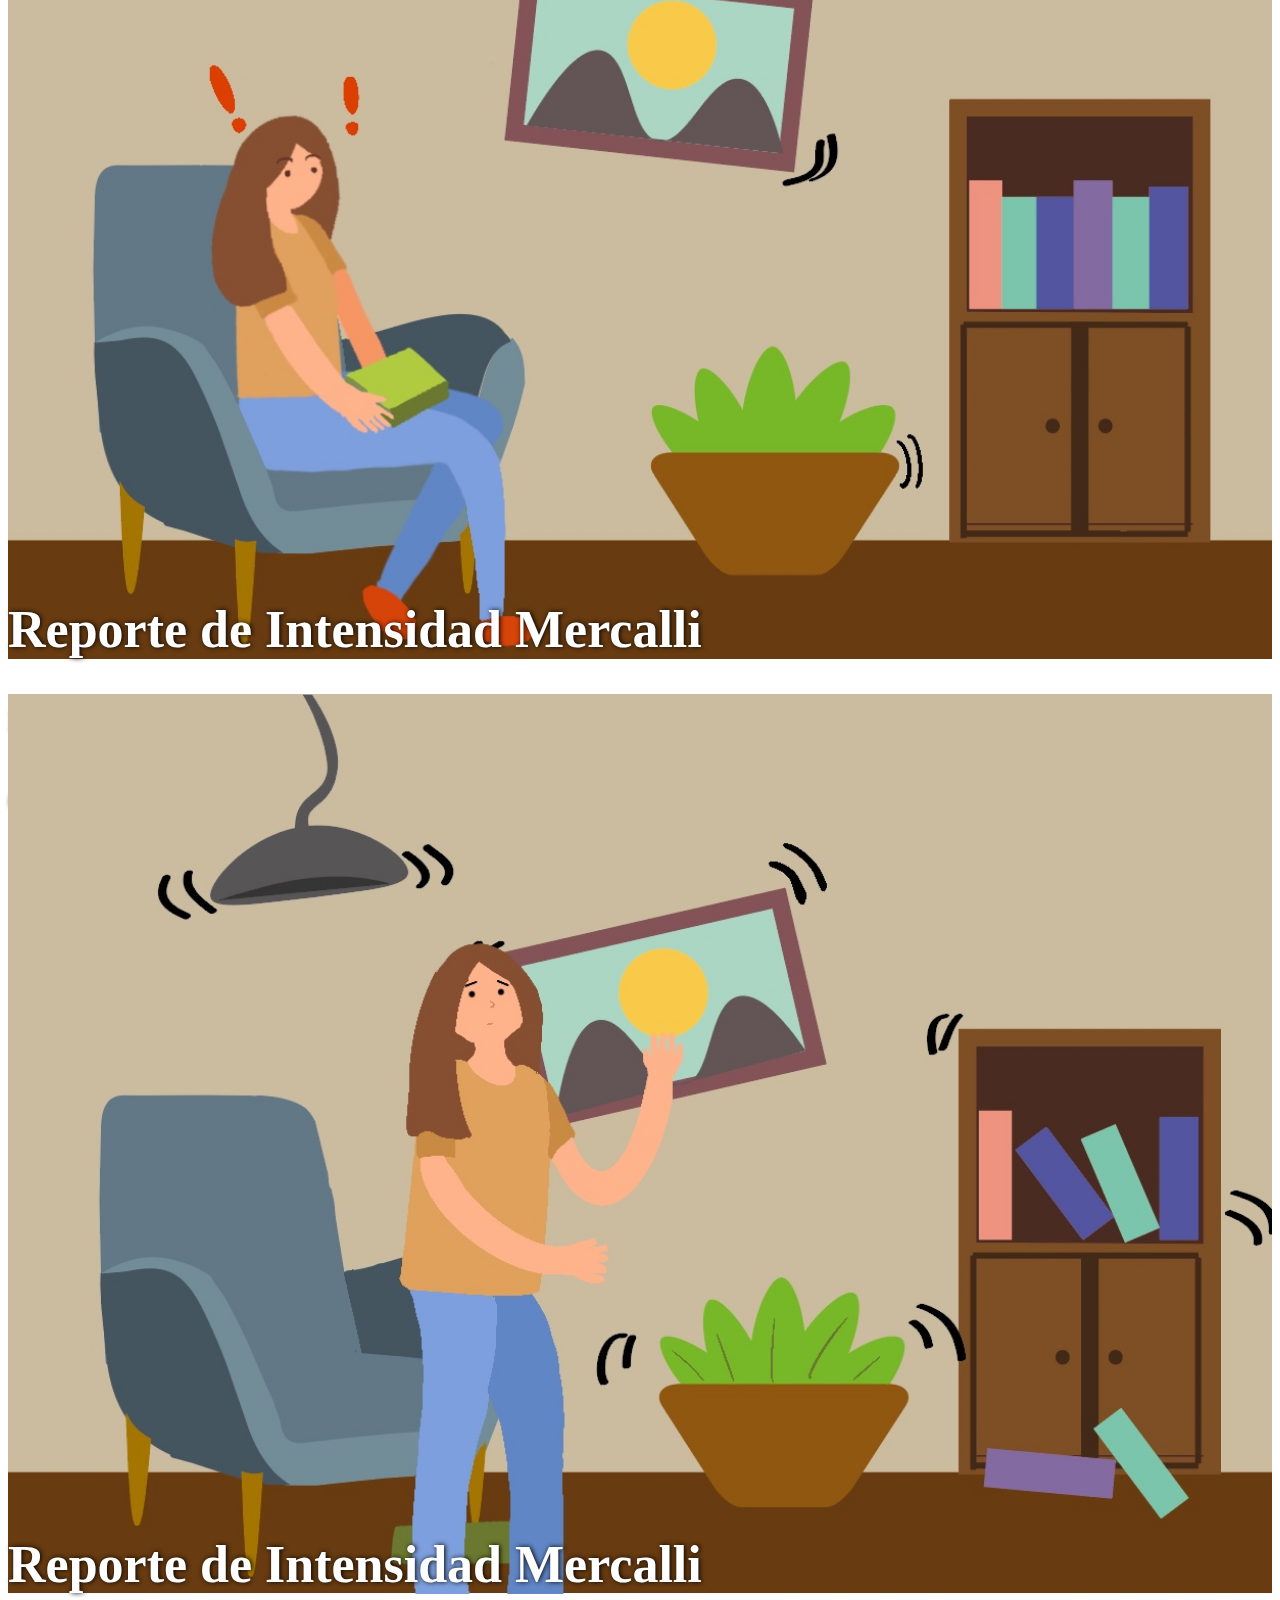
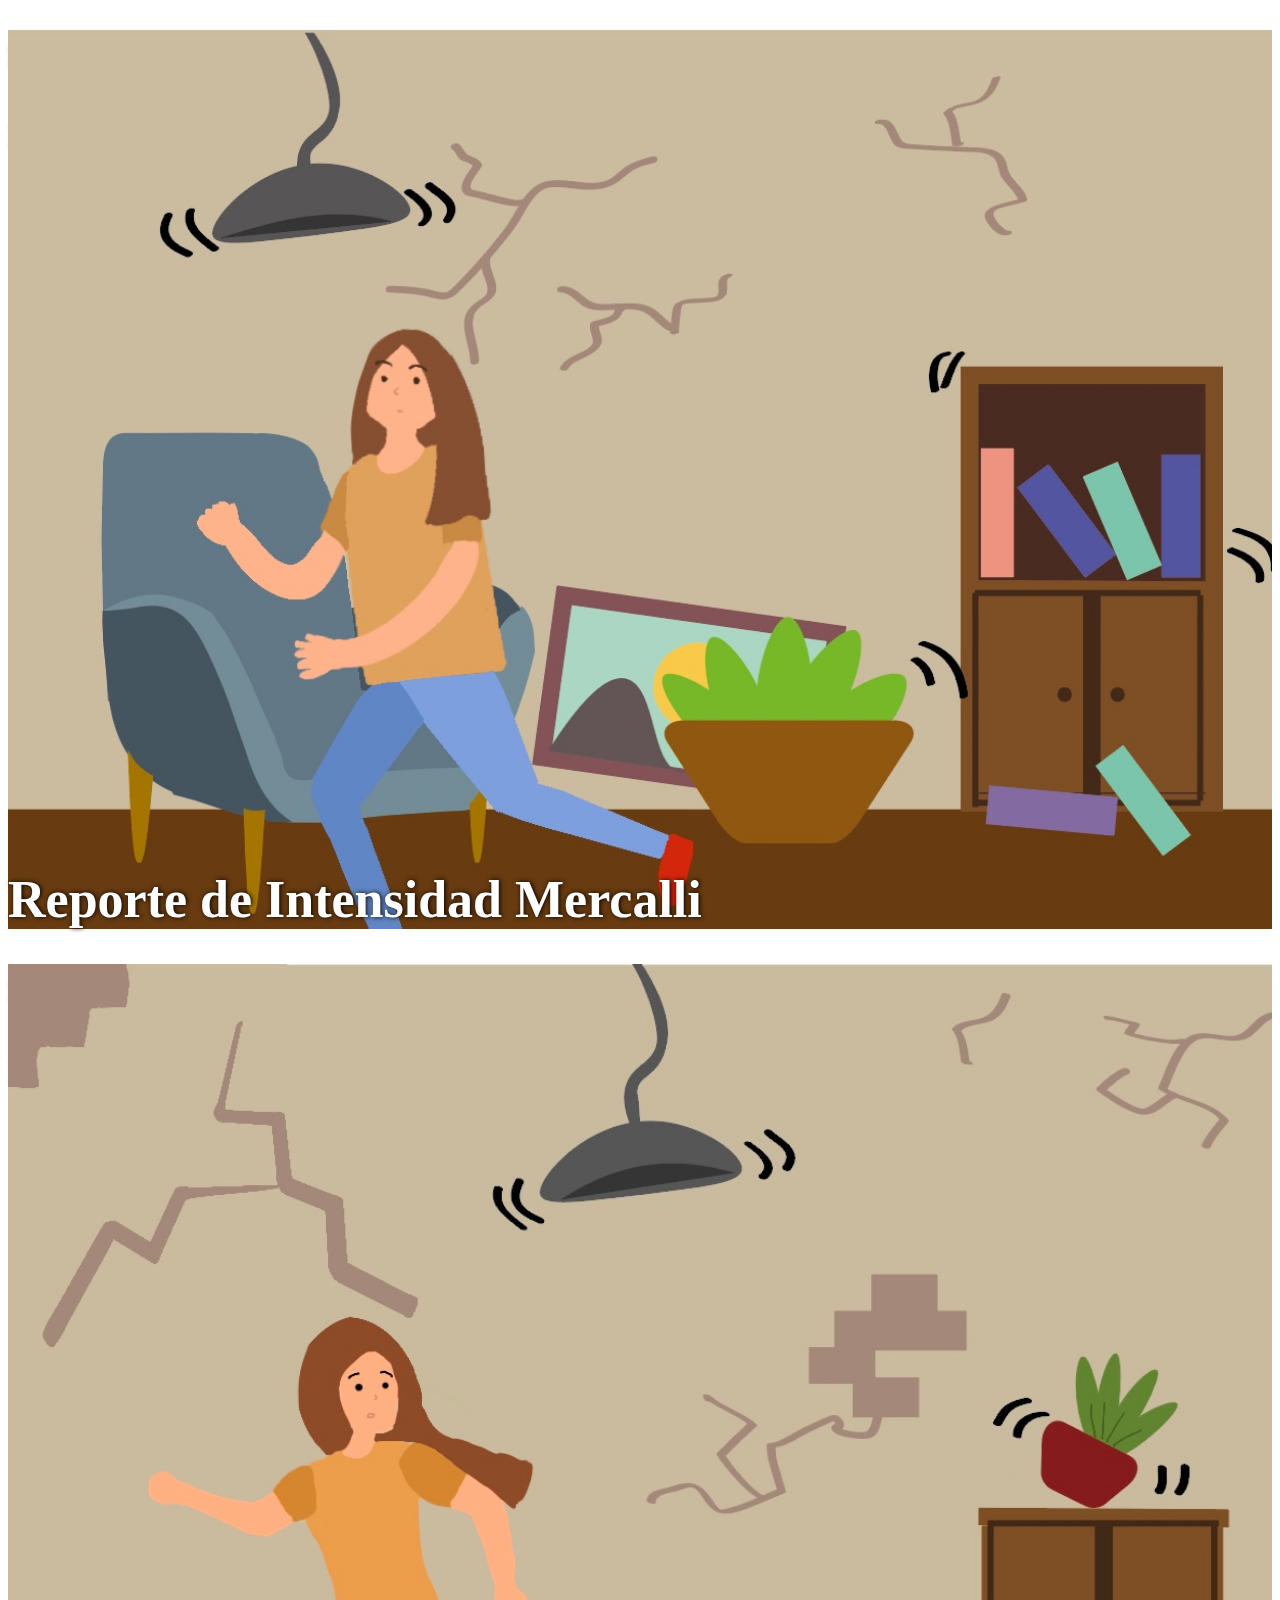
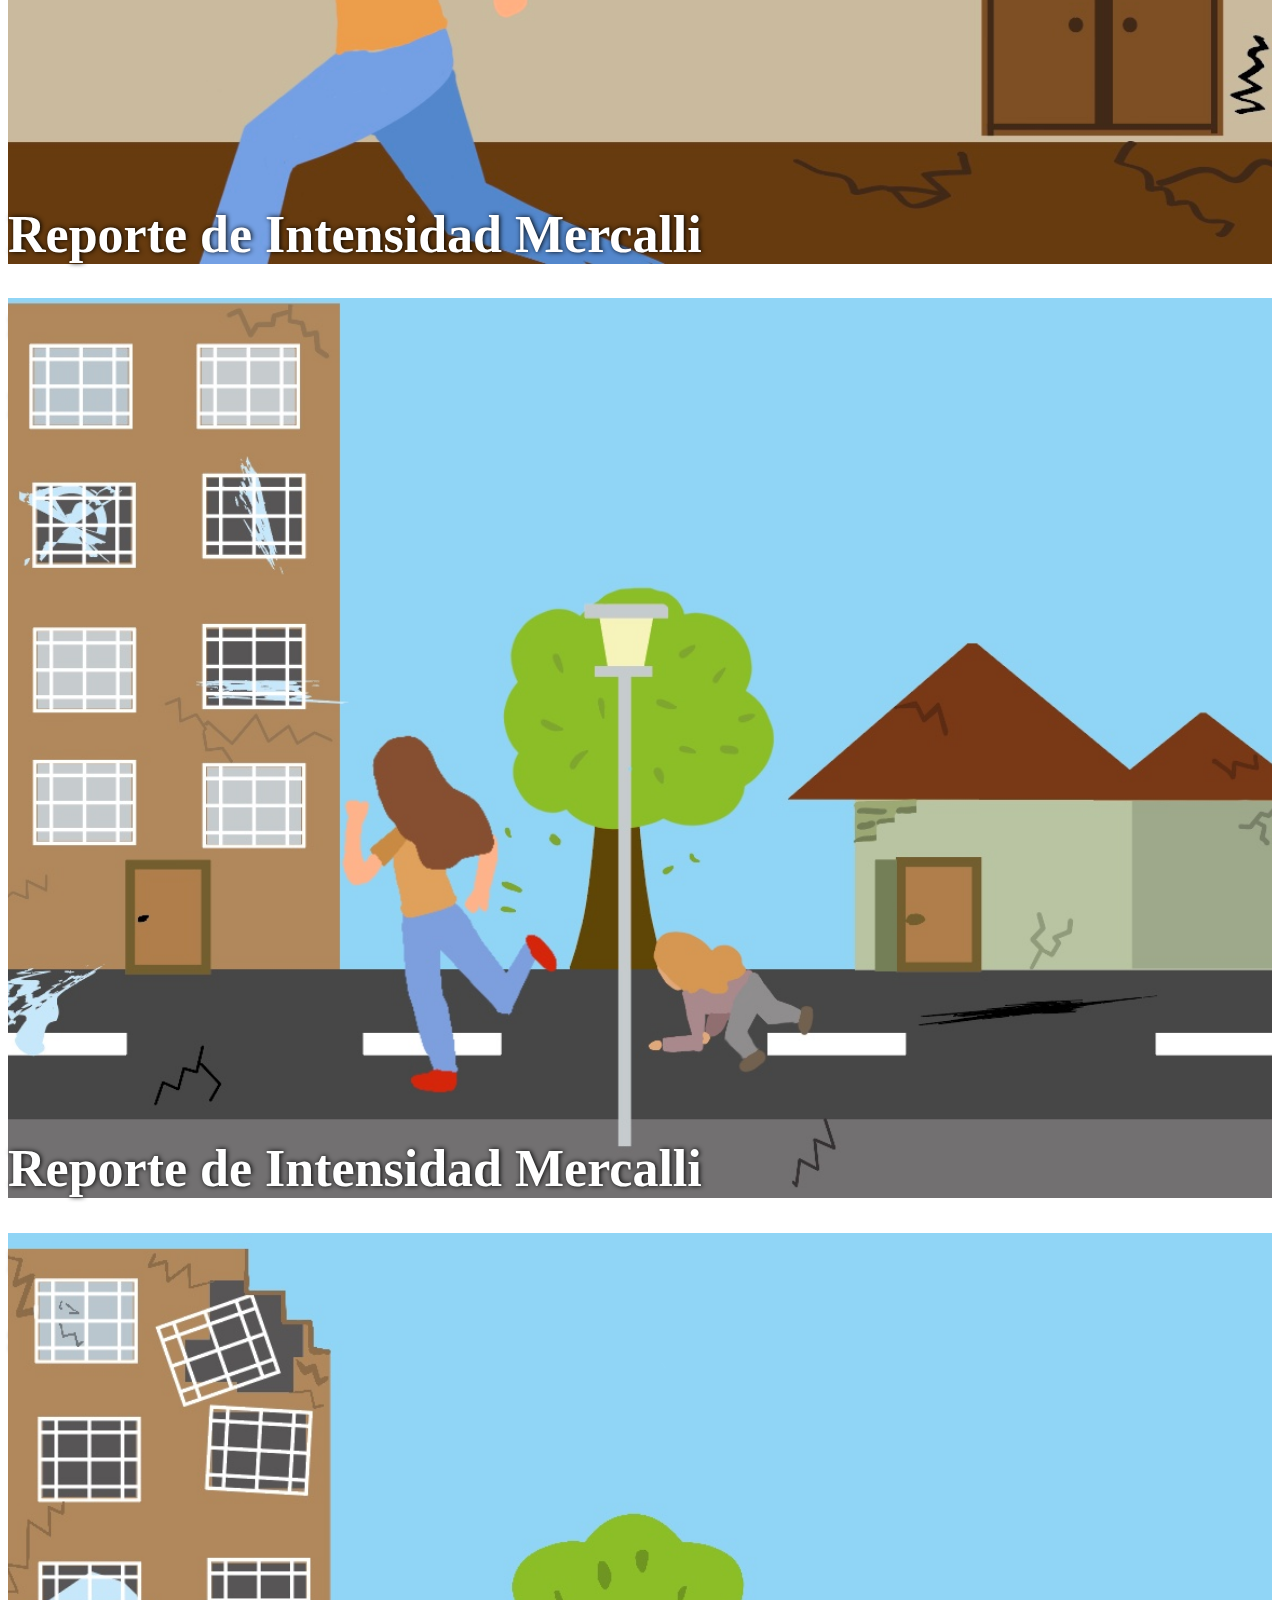
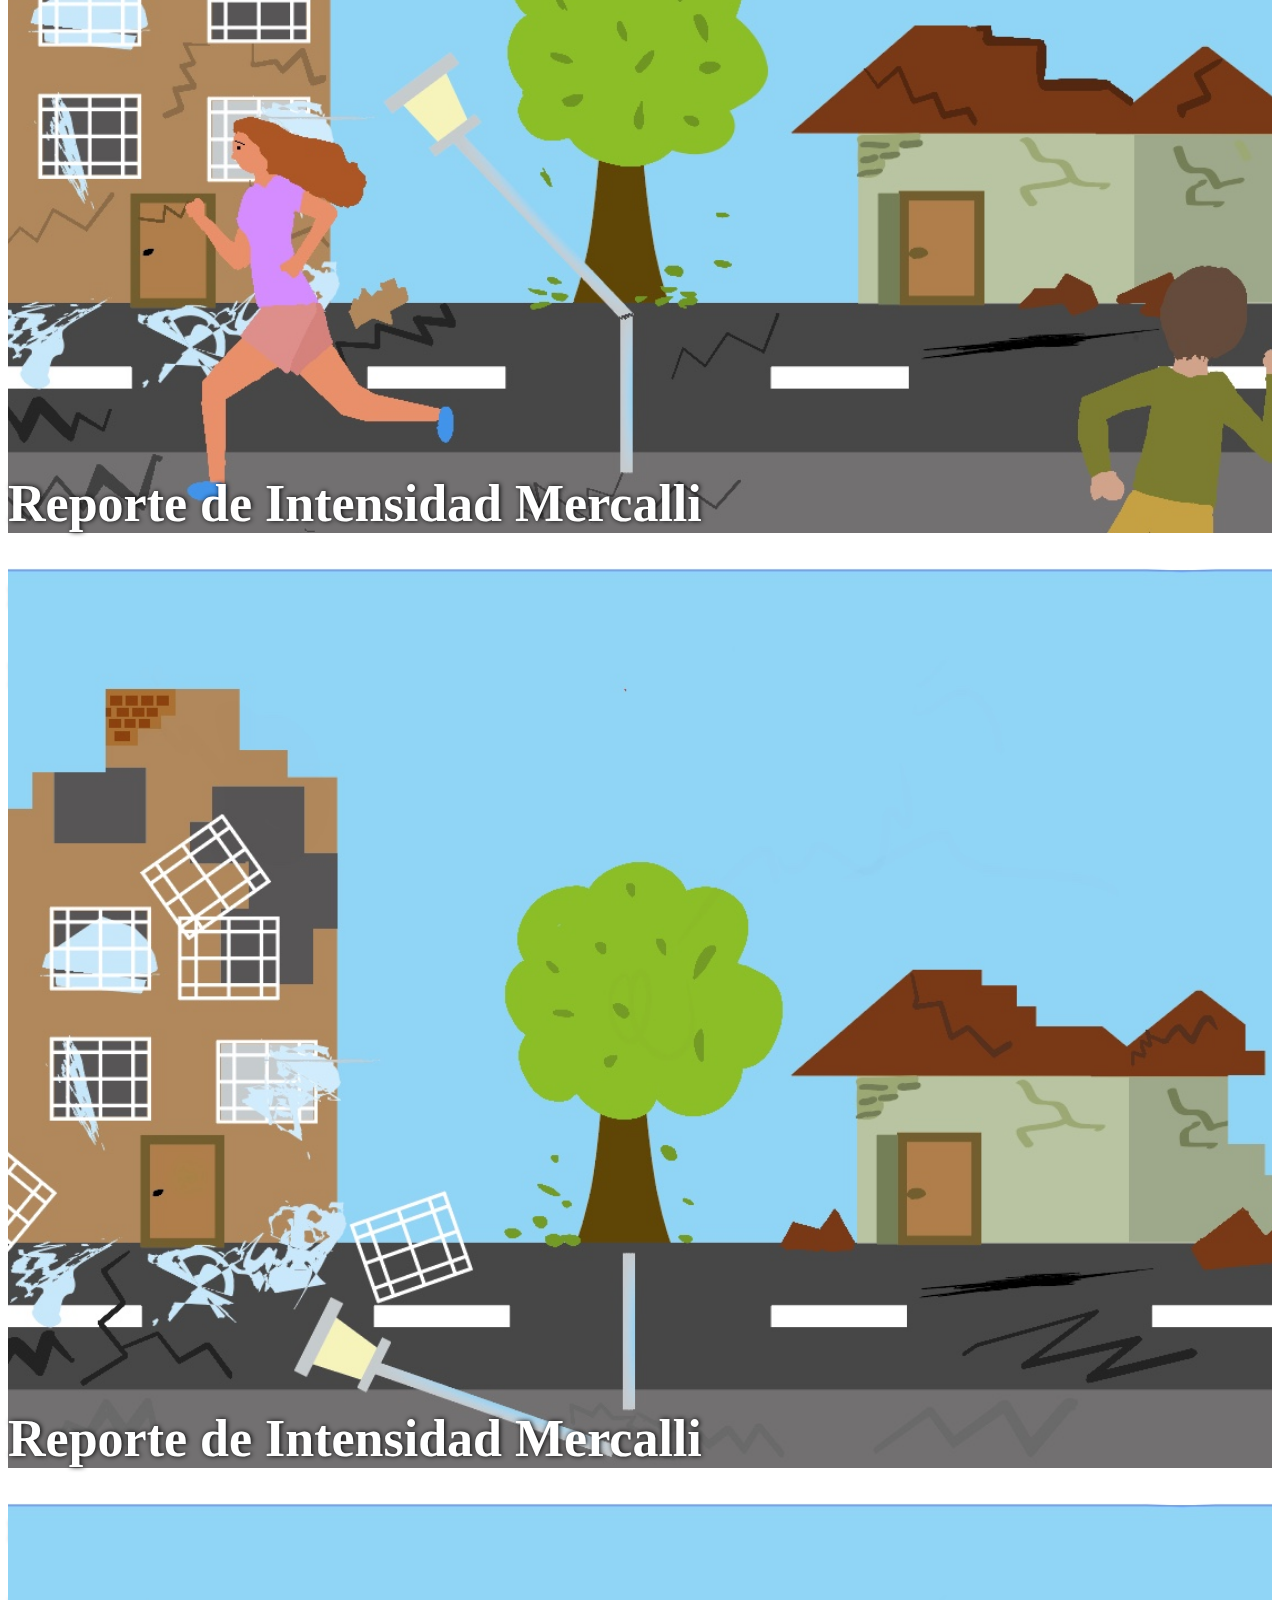
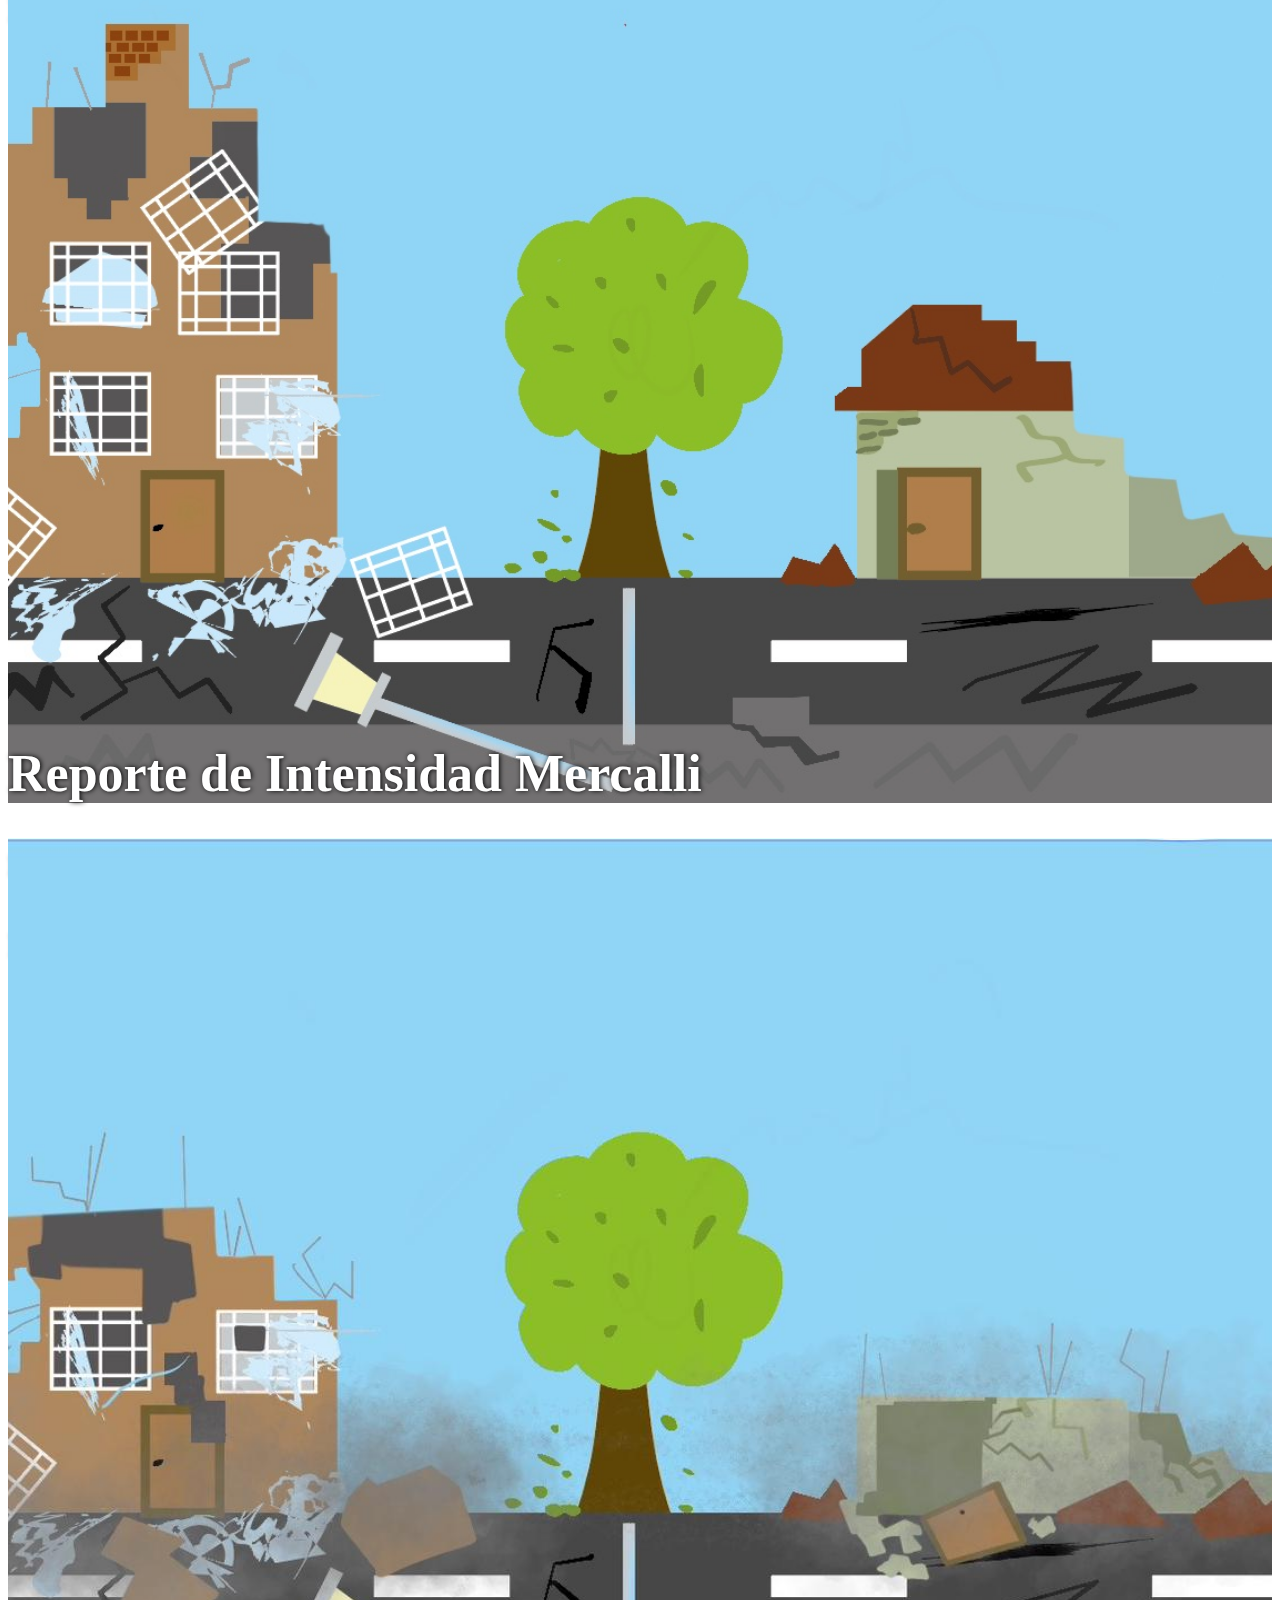
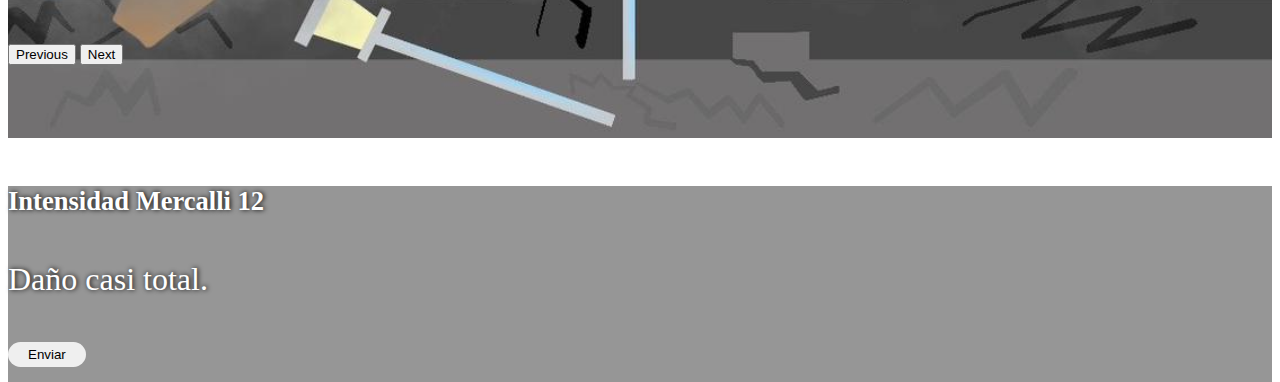
==== commit 0bb34626: "data-bs-ride: false" ====
--- a/index.html
+++ b/index.html
@@ -16,7 +16,7 @@
 
 
   <div class="container-fluid vh-100 p-0">
-    <div id="carouselExampleCaptions" class="carousel slide" data-bs-ride="carousel">
+    <div id="carouselExampleCaptions" class="carousel slide" data-bs-ride="false">
       <div class="carousel-indicators mb-4">
         <button type="button" data-bs-target="#carouselExampleCaptions" data-bs-slide-to="0" class="active"
           aria-current="true" aria-label="Slide 1"></button>
@@ -46,7 +46,7 @@
       <div class="carousel-inner vh-100 p-0">
         <div class="carousel-item active position-relative">
           <div class="text-header position-absolute w-100">
-            <h1 class="texto text-center">Bienvenido a la interfaz de escala sismologica de Mercalli</h1>
+            <h1 class="texto text-center">Reporte de Intensidad Mercalli</h1>
           </div>
           <img class="main-img" src="assets/img/Mercalli_1.jpeg" alt="...">
           <div class="carousel-caption" style="color: black;">
@@ -54,15 +54,14 @@
             <p class="texto">No es percibido por casi nadie.</p>
             <form action="https://formsubmit.co/onemi_tarapaca@outlook.com" method="POST">
               <input type="hidden" name="Percepción sismica" value="Mercali 1">
-              <input type="hidden" name="_next" value="https://nandem1.github.io/reporte-sismico/">
-              <input type="hidden" name="_captcha" value="false">
-              <button type="submit">Enviar</button>
-            </form>
-          </div>
-        </div>
-        <div class="carousel-item position-relative">
-          <div class="text-header position-absolute w-100">
-            <h1 class="texto text-center">Bienvenido a la interfaz de escala sismologica de Mercalli</h1>
+              <input type="hidden" name="_next" value="https://cadres92.github.io/persepciones-sismicas/">
+              <button type="submit">Enviar</button>
+            </form>
+          </div>
+        </div>
+        <div class="carousel-item position-relative">
+          <div class="text-header position-absolute w-100">
+            <h1 class="texto text-center">Reporte de Intensidad Mercalli</h1>
           </div>
           <img class="main-img" src="assets/img/Mercalli_2.jpeg" alt="...">
           <div class="carousel-caption" style="color: black;">
@@ -70,13 +69,14 @@
             <p>Percibido solo por algunas personas.</p>
             <form action="https://formsubmit.co/onemi_tarapaca@outlook.com" method="POST">
               <input type="hidden" name="Percepción sismica" value="Mercali 2">
-              <button type="submit">Enviar</button>
-            </form>
-          </div>
-        </div>
-        <div class="carousel-item position-relative">
-          <div class="text-header position-absolute w-100">
-            <h1 class="texto text-center">Bienvenido a la interfaz de escala sismologica de Mercalli</h1>
+              <input type="hidden" name="_next" value="https://cadres92.github.io/persepciones-sismicas/">
+              <button type="submit">Enviar</button>
+            </form>
+          </div>
+        </div>
+        <div class="carousel-item position-relative">
+          <div class="text-header position-absolute w-100">
+            <h1 class="texto text-center">Reporte de Intensidad Mercalli</h1>
           </div>
           <img class="main-img" src="assets/img/Mercalli_3.jpeg" alt="...">
           <div class="carousel-caption" style="color: black;">
@@ -84,13 +84,14 @@
             <p>Percibido en edificio y casas.</p>
             <form action="https://formsubmit.co/onemi_tarapaca@outlook.com" method="POST">
               <input type="hidden" name="Percepción sismica" value="Mercali 3">
-              <button type="submit">Enviar</button>
-            </form>
-          </div>
-        </div>
-        <div class="carousel-item position-relative">
-          <div class="text-header position-absolute w-100">
-            <h1 class="texto text-center">Bienvenido a la interfaz de escala sismologica de Mercalli</h1>
+              <input type="hidden" name="_next" value="https://cadres92.github.io/persepciones-sismicas/">
+              <button type="submit">Enviar</button>
+            </form>
+          </div>
+        </div>
+        <div class="carousel-item position-relative">
+          <div class="text-header position-absolute w-100">
+            <h1 class="texto text-center">Reporte de Intensidad Mercalli</h1>
           </div>
           <img class="main-img" src="assets/img/Mercalli_4.jpeg" alt="...">
           <div class="carousel-caption" style="color: black;">
@@ -98,13 +99,14 @@
             <p>Objetos colgantes oscilan.</p>
             <form action="https://formsubmit.co/onemi_tarapaca@outlook.com" method="POST">
               <input type="hidden" name="Percepción sismica" value="Mercali 4">
-              <button type="submit">Enviar</button>
-            </form>
-          </div>
-        </div>
-        <div class="carousel-item position-relative">
-          <div class="text-header position-absolute w-100">
-            <h1 class="texto text-center">Bienvenido a la interfaz de escala sismologica de Mercalli</h1>
+              <input type="hidden" name="_next" value="https://cadres92.github.io/persepciones-sismicas/">
+              <button type="submit">Enviar</button>
+            </form>
+          </div>
+        </div>
+        <div class="carousel-item position-relative">
+          <div class="text-header position-absolute w-100">
+            <h1 class="texto text-center">Reporte de Intensidad Mercalli</h1>
           </div>
           <img class="main-img" src="assets/img/Mercalli_5.jpeg" alt="...">
           <div class="carousel-caption" style="color: black;">
@@ -112,13 +114,14 @@
             <p>Los liquidos oscilan o se derraman.</p>
             <form action="https://formsubmit.co/onemi_tarapaca@outlook.com" method="POST">
               <input type="hidden" name="Percepción sismica" value="Mercali 5">
-              <button type="submit">Enviar</button>
-            </form>
-          </div>
-        </div>
-        <div class="carousel-item position-relative">
-          <div class="text-header position-absolute w-100">
-            <h1 class="texto text-center">Bienvenido a la interfaz de escala sismologica de Mercalli</h1>
+              <input type="hidden" name="_next" value="https://cadres92.github.io/persepciones-sismicas/">
+              <button type="submit">Enviar</button>
+            </form>
+          </div>
+        </div>
+        <div class="carousel-item position-relative">
+          <div class="text-header position-absolute w-100">
+            <h1 class="texto text-center">Reporte de Intensidad Mercalli</h1>
           </div>
           <img class="main-img" src="assets/img/Mercalli_6.jpeg" alt="...">
           <div class="carousel-caption" style="color: black;">
@@ -126,13 +129,14 @@
             <p>Percibido por todas las personas.</p>
             <form action="https://formsubmit.co/onemi_tarapaca@outlook.com" method="POST">
               <input type="hidden" name="Percepción sismica" value="Mercali 6">
-              <button type="submit">Enviar</button>
-            </form>
-          </div>
-        </div>
-        <div class="carousel-item position-relative">
-          <div class="text-header position-absolute w-100">
-            <h1 class="texto text-center">Bienvenido a la interfaz de escala sismologica de Mercalli</h1>
+              <input type="hidden" name="_next" value="https://cadres92.github.io/persepciones-sismicas/">
+              <button type="submit">Enviar</button>
+            </form>
+          </div>
+        </div>
+        <div class="carousel-item position-relative">
+          <div class="text-header position-absolute w-100">
+            <h1 class="texto text-center">Reporte de Intensidad Mercalli</h1>
           </div>
           <img class="main-img" src="assets/img/Mercalli_7.jpeg" alt="...">
           <div class="carousel-caption" style="color: black;">
@@ -140,13 +144,14 @@
             <p>Dificultad para mantenerse en pie.</p>
             <form action="https://formsubmit.co/onemi_tarapaca@outlook.com" method="POST">
               <input type="hidden" name="Percepción sismica" value="Mercali 7">
-              <button type="submit">Enviar</button>
-            </form>
-          </div>
-        </div>
-        <div class="carousel-item position-relative">
-          <div class="text-header position-absolute w-100">
-            <h1 class="texto text-center">Bienvenido a la interfaz de escala sismologica de Mercalli</h1>
+              <input type="hidden" name="_next" value="https://cadres92.github.io/persepciones-sismicas/">
+              <button type="submit">Enviar</button>
+            </form>
+          </div>
+        </div>
+        <div class="carousel-item position-relative">
+          <div class="text-header position-absolute w-100">
+            <h1 class="texto text-center">Reporte de Intensidad Mercalli</h1>
           </div>
           <img class="main-img" src="assets/img/Mercalli_8.jpeg" alt="...">
           <div class="carousel-caption" style="color: black;">
@@ -154,13 +159,14 @@
             <p>Se producen daños en estructuras.</p>
             <form action="https://formsubmit.co/onemi_tarapaca@outlook.com" method="POST">
               <input type="hidden" name="Percepción sismica" value="Mercali 8">
-              <button type="submit">Enviar</button>
-            </form>
-          </div>
-        </div>
-        <div class="carousel-item position-relative">
-          <div class="text-header position-absolute w-100">
-            <h1 class="texto text-center">Bienvenido a la interfaz de escala sismologica de Mercalli</h1>
+              <input type="hidden" name="_next" value="https://cadres92.github.io/persepciones-sismicas/">
+              <button type="submit">Enviar</button>
+            </form>
+          </div>
+        </div>
+        <div class="carousel-item position-relative">
+          <div class="text-header position-absolute w-100">
+            <h1 class="texto text-center">Reporte de Intensidad Mercalli</h1>
           </div>
           <img class="main-img" src="assets/img/Mercalli_9.jpeg" alt="...">
           <div class="carousel-caption" style="color: black;">
@@ -168,13 +174,14 @@
             <p>Panico. Graves daños estructurales</p>
             <form action="https://formsubmit.co/onemi_tarapaca@outlook.com" method="POST">
               <input type="hidden" name="Percepción sismica" value="Mercali 9">
-              <button type="submit">Enviar</button>
-            </form>
-          </div>
-        </div>
-        <div class="carousel-item position-relative">
-          <div class="text-header position-absolute w-100">
-            <h1 class="texto text-center">Bienvenido a la interfaz de escala sismologica de Mercalli</h1>
+              <input type="hidden" name="_next" value="https://cadres92.github.io/persepciones-sismicas/">
+              <button type="submit">Enviar</button>
+            </form>
+          </div>
+        </div>
+        <div class="carousel-item position-relative">
+          <div class="text-header position-absolute w-100">
+            <h1 class="texto text-center">Reporte de Intensidad Mercalli</h1>
           </div>
           <img class="main-img" src="assets/img/Mercalli_10.jpeg" alt="...">
           <div class="carousel-caption" style="color: black;">
@@ -182,13 +189,14 @@
             <p>Desborde de canales, rios y lagos.</p>
             <form action="https://formsubmit.co/onemi_tarapaca@outlook.com" method="POST">
               <input type="hidden" name="Percepción sismica" value="Mercali 10">
-              <button type="submit">Enviar</button>
-            </form>
-          </div>
-        </div>
-        <div class="carousel-item position-relative">
-          <div class="text-header position-absolute w-100">
-            <h1 class="texto text-center">Bienvenido a la interfaz de escala sismologica de Mercalli</h1>
+              <input type="hidden" name="_next" value="https://cadres92.github.io/persepciones-sismicas/">
+              <button type="submit">Enviar</button>
+            </form>
+          </div>
+        </div>
+        <div class="carousel-item position-relative">
+          <div class="text-header position-absolute w-100">
+            <h1 class="texto text-center">Reporte de Intensidad Mercalli</h1>
           </div>
           <img class="main-img" src="assets/img/Mercalli_11.jpeg" alt="...">
           <div class="carousel-caption" style="color: black;">
@@ -196,13 +204,14 @@
             <p>Pocas estructuras quedan en pie.</p>
             <form action="https://formsubmit.co/onemi_tarapaca@outlook.com" method="POST">
               <input type="hidden" name="Percepción sismica" value="Mercali 11">
-              <button type="submit">Enviar</button>
-            </form>
-          </div>
-        </div>
-        <div class="carousel-item position-relative">
-          <div class="text-header position-absolute w-100">
-            <h1 class="texto text-center">Bienvenido a la interfaz de escala sismologica de Mercalli</h1>
+              <input type="hidden" name="_next" value="https://cadres92.github.io/persepciones-sismicas/">
+              <button type="submit">Enviar</button>
+            </form>
+          </div>
+        </div>
+        <div class="carousel-item position-relative">
+          <div class="text-header position-absolute w-100">
+            <h1 class="texto text-center">Reporte de Intensidad Mercalli</h1>
           </div>
           <img class="main-img" src="assets/img/Mercalli_12.jpeg" alt="...">
           <div class="carousel-caption" style="color: black;">
@@ -211,6 +220,7 @@
               <p>Daño casi total.</p>
               <form action="https://formsubmit.co/onemi_tarapaca@outlook.com" method="POST">
                 <input type="hidden" name="Percepción sismica" value="Mercali 12">
+                <input type="hidden" name="_next" value="https://cadres92.github.io/persepciones-sismicas/">
                 <button type="submit">Enviar</button>
               </form>
             </div>
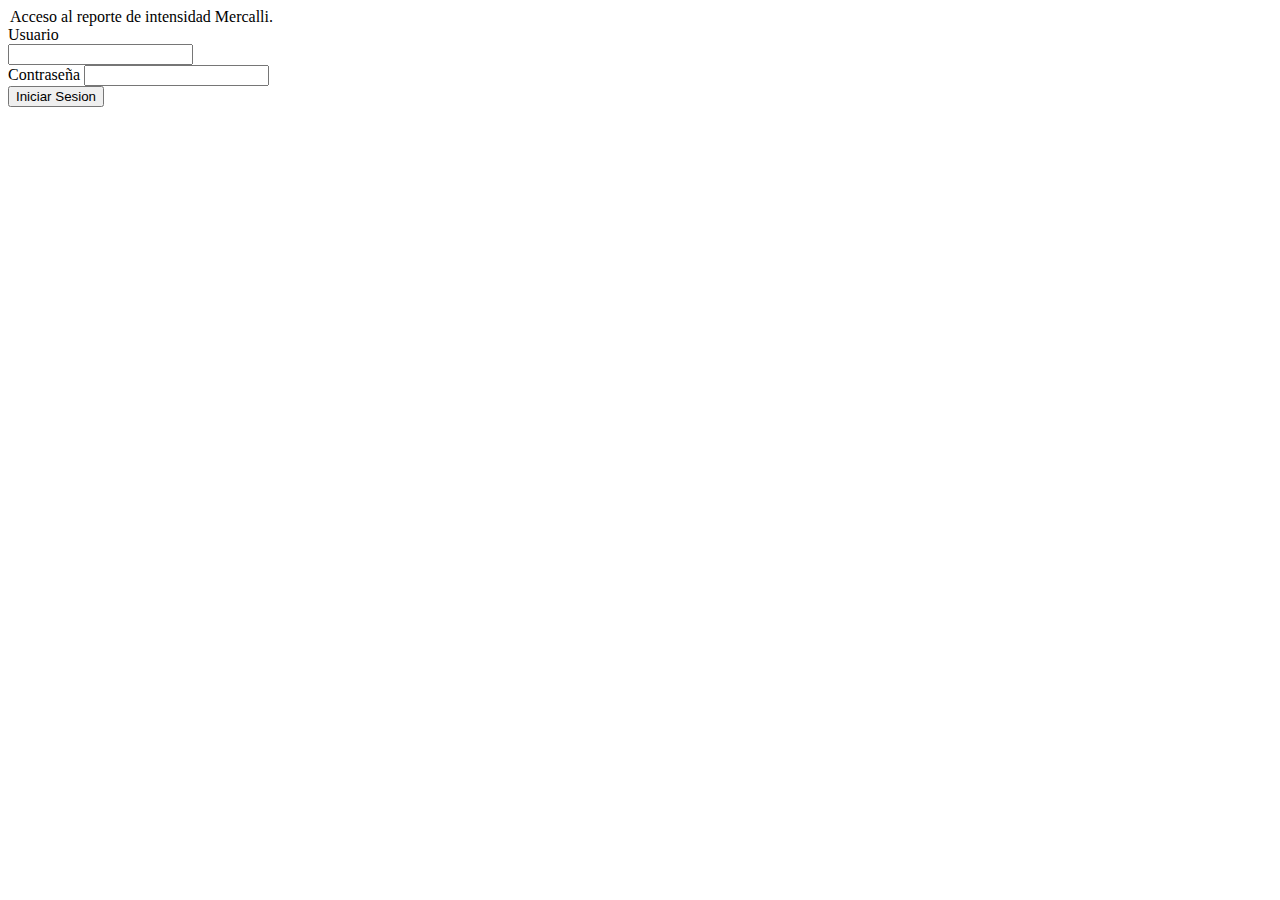
==== commit 429069b6: "fixed title and favicon login page" ====
--- a/index.html
+++ b/index.html
@@ -1,449 +1,52 @@
-<!doctype html>
+<!DOCTYPE html>
 <html lang="en">
 
 <head>
-  <meta charset="utf-8">
-  <meta name="viewport" content="width=device-width, initial-scale=1">
-  <link href="https://cdn.jsdelivr.net/npm/bootstrap@5.1.3/dist/css/bootstrap.min.css" rel="stylesheet"
-    integrity="sha384-1BmE4kWBq78iYhFldvKuhfTAU6auU8tT94WrHftjDbrCEXSU1oBoqyl2QvZ6jIW3" crossorigin="anonymous">
-  <title>Sitio de prueba</title>
-  <link rel="stylesheet" href="assets/css/style.css">
-  <meta name="=viewport"
-    content="width-device-width, user-scalable=no, initial-scale=1.0,maximun-scale=1.0, minimum-scale=1.0">
+    <meta charset="UTF-8">
+    <meta http-equiv="X-UA-Compatible" content="IE=edge">
+    <meta name="viewport" content="width=device-width, initial-scale=1.0">
+    <title>Reporte de Intensidad</title>
+    <link rel="icon" type="image/x-icon" href="assets/img/icons8-tsunami-50.png">
+    <!-- CSS only -->
+    <link href="https://cdn.jsdelivr.net/npm/bootstrap@5.2.3/dist/css/bootstrap.min.css" rel="stylesheet"
+        integrity="sha384-rbsA2VBKQhggwzxH7pPCaAqO46MgnOM80zW1RWuH61DGLwZJEdK2Kadq2F9CUG65" crossorigin="anonymous">
+    <link rel="stylesheet" href="assets/css/style_index.css">
 </head>
 
 <body>
-
-
-  <div class="container-fluid vh-100 p-0">
-    <div id="carouselExampleCaptions" class="carousel slide" data-bs-ride="false">
-      <div class="carousel-indicators mb-4">
-        <button type="button" data-bs-target="#carouselExampleCaptions" data-bs-slide-to="0" class="active"
-          aria-current="true" aria-label="Slide 1"></button>
-        <button type="button" data-bs-target="#carouselExampleCaptions" data-bs-slide-to="1"
-          aria-label="Slide 2"></button>
-        <button type="button" data-bs-target="#carouselExampleCaptions" data-bs-slide-to="2"
-          aria-label="Slide 3"></button>
-        <button type="button" data-bs-target="#carouselExampleCaptions" data-bs-slide-to="3"
-          aria-label="Slide 4"></button>
-        <button type="button" data-bs-target="#carouselExampleCaptions" data-bs-slide-to="4"
-          aria-label="Slide 5"></button>
-        <button type="button" data-bs-target="#carouselExampleCaptions" data-bs-slide-to="5"
-          aria-label="Slide 6"></button>
-        <button type="button" data-bs-target="#carouselExampleCaptions" data-bs-slide-to="6"
-          aria-label="Slide 7"></button>
-        <button type="button" data-bs-target="#carouselExampleCaptions" data-bs-slide-to="7"
-          aria-label="Slide 8"></button>
-        <button type="button" data-bs-target="#carouselExampleCaptions" data-bs-slide-to="8"
-          aria-label="Slide 9"></button>
-        <button type="button" data-bs-target="#carouselExampleCaptions" data-bs-slide-to="9"
-          aria-label="Slide 10"></button>
-        <button type="button" data-bs-target="#carouselExampleCaptions" data-bs-slide-to="10"
-          aria-label="Slide 11"></button>
-        <button type="button" data-bs-target="#carouselExampleCaptions" data-bs-slide-to="11"
-          aria-label="Slide 12"></button>
-      </div>
-      <div class="carousel-inner vh-100 p-0">
-        <div class="carousel-item active position-relative">
-          <div class="text-header position-absolute w-100">
-            <h1 class="texto text-center">Reporte de Intensidad Mercalli</h1>
-          </div>
-          <img class="main-img" src="assets/img/Mercalli_1.jpeg" alt="...">
-          <div class="carousel-caption" style="color: black;">
-            <h5 class="texto">Intensidad Mercalli 1</h5>
-            <p class="texto">No es percibido por casi nadie.</p>
-            <form action="https://formsubmit.co/onemi_tarapaca@outlook.com" method="POST">
-              <input type="hidden" name="Percepción sismica" value="Mercali 1">
-              <input type="hidden" name="_next" value="https://cadres92.github.io/persepciones-sismicas/">
-              <button type="submit">Enviar</button>
+    <div class="container d-flex justify-content-center align-items-center">
+        <div class="form-container">
+            <form class="border border-0 p-5">
+                <legend class="mb-4 text-center">Acceso al reporte de intensidad Mercalli.</legend>
+                <div class="mb-3">
+                    <label for="exampleInputPassword2" class="form-label">Usuario</label>
+                    <div class="input-group">
+                        <input type="text" class="form-control" id="usuario-input" aria-label="Username"
+                            aria-describedby="basic-addon1">
+                    </div>
+                    <div id="emailHelp" class="form-text"></div>
+                </div>
+                <div class="mb-3">
+                    <label for="exampleInputPassword1" class="form-label">Contraseña</label>
+                    <input type="password" class="form-control" id="contraseña-input">
+                </div>
             </form>
-          </div>
+            <div class="button-box d-flex justify-content-center pb-5">
+                <button type="submit" class="btn btn-dark" onclick="validarDatos()">Iniciar Sesion</button>
+            </div>
         </div>
-        <div class="carousel-item position-relative">
-          <div class="text-header position-absolute w-100">
-            <h1 class="texto text-center">Reporte de Intensidad Mercalli</h1>
-          </div>
-          <img class="main-img" src="assets/img/Mercalli_2.jpeg" alt="...">
-          <div class="carousel-caption" style="color: black;">
-            <h5>Intensidad Mercalli 2</h5>
-            <p>Percibido solo por algunas personas.</p>
-            <form action="https://formsubmit.co/onemi_tarapaca@outlook.com" method="POST">
-              <input type="hidden" name="Percepción sismica" value="Mercali 2">
-              <input type="hidden" name="_next" value="https://cadres92.github.io/persepciones-sismicas/">
-              <button type="submit">Enviar</button>
-            </form>
-          </div>
-        </div>
-        <div class="carousel-item position-relative">
-          <div class="text-header position-absolute w-100">
-            <h1 class="texto text-center">Reporte de Intensidad Mercalli</h1>
-          </div>
-          <img class="main-img" src="assets/img/Mercalli_3.jpeg" alt="...">
-          <div class="carousel-caption" style="color: black;">
-            <h5>Intensidad Mercalli 3</h5>
-            <p>Percibido en edificio y casas.</p>
-            <form action="https://formsubmit.co/onemi_tarapaca@outlook.com" method="POST">
-              <input type="hidden" name="Percepción sismica" value="Mercali 3">
-              <input type="hidden" name="_next" value="https://cadres92.github.io/persepciones-sismicas/">
-              <button type="submit">Enviar</button>
-            </form>
-          </div>
-        </div>
-        <div class="carousel-item position-relative">
-          <div class="text-header position-absolute w-100">
-            <h1 class="texto text-center">Reporte de Intensidad Mercalli</h1>
-          </div>
-          <img class="main-img" src="assets/img/Mercalli_4.jpeg" alt="...">
-          <div class="carousel-caption" style="color: black;">
-            <h5>Intensidad Mercalli 4</h5>
-            <p>Objetos colgantes oscilan.</p>
-            <form action="https://formsubmit.co/onemi_tarapaca@outlook.com" method="POST">
-              <input type="hidden" name="Percepción sismica" value="Mercali 4">
-              <input type="hidden" name="_next" value="https://cadres92.github.io/persepciones-sismicas/">
-              <button type="submit">Enviar</button>
-            </form>
-          </div>
-        </div>
-        <div class="carousel-item position-relative">
-          <div class="text-header position-absolute w-100">
-            <h1 class="texto text-center">Reporte de Intensidad Mercalli</h1>
-          </div>
-          <img class="main-img" src="assets/img/Mercalli_5.jpeg" alt="...">
-          <div class="carousel-caption" style="color: black;">
-            <h5>Intensidad Mercalli 5</h5>
-            <p>Los liquidos oscilan o se derraman.</p>
-            <form action="https://formsubmit.co/onemi_tarapaca@outlook.com" method="POST">
-              <input type="hidden" name="Percepción sismica" value="Mercali 5">
-              <input type="hidden" name="_next" value="https://cadres92.github.io/persepciones-sismicas/">
-              <button type="submit">Enviar</button>
-            </form>
-          </div>
-        </div>
-        <div class="carousel-item position-relative">
-          <div class="text-header position-absolute w-100">
-            <h1 class="texto text-center">Reporte de Intensidad Mercalli</h1>
-          </div>
-          <img class="main-img" src="assets/img/Mercalli_6.jpeg" alt="...">
-          <div class="carousel-caption" style="color: black;">
-            <h5>Intensidad Mercalli 6</h5>
-            <p>Percibido por todas las personas.</p>
-            <form action="https://formsubmit.co/onemi_tarapaca@outlook.com" method="POST">
-              <input type="hidden" name="Percepción sismica" value="Mercali 6">
-              <input type="hidden" name="_next" value="https://cadres92.github.io/persepciones-sismicas/">
-              <button type="submit">Enviar</button>
-            </form>
-          </div>
-        </div>
-        <div class="carousel-item position-relative">
-          <div class="text-header position-absolute w-100">
-            <h1 class="texto text-center">Reporte de Intensidad Mercalli</h1>
-          </div>
-          <img class="main-img" src="assets/img/Mercalli_7.jpeg" alt="...">
-          <div class="carousel-caption" style="color: black;">
-            <h5>Intensidad Mercalli 7</h5>
-            <p>Dificultad para mantenerse en pie.</p>
-            <form action="https://formsubmit.co/onemi_tarapaca@outlook.com" method="POST">
-              <input type="hidden" name="Percepción sismica" value="Mercali 7">
-              <input type="hidden" name="_next" value="https://cadres92.github.io/persepciones-sismicas/">
-              <button type="submit">Enviar</button>
-            </form>
-          </div>
-        </div>
-        <div class="carousel-item position-relative">
-          <div class="text-header position-absolute w-100">
-            <h1 class="texto text-center">Reporte de Intensidad Mercalli</h1>
-          </div>
-          <img class="main-img" src="assets/img/Mercalli_8.jpeg" alt="...">
-          <div class="carousel-caption" style="color: black;">
-            <h5>Intensidad Mercalli 8</h5>
-            <p>Se producen daños en estructuras.</p>
-            <form action="https://formsubmit.co/onemi_tarapaca@outlook.com" method="POST">
-              <input type="hidden" name="Percepción sismica" value="Mercali 8">
-              <input type="hidden" name="_next" value="https://cadres92.github.io/persepciones-sismicas/">
-              <button type="submit">Enviar</button>
-            </form>
-          </div>
-        </div>
-        <div class="carousel-item position-relative">
-          <div class="text-header position-absolute w-100">
-            <h1 class="texto text-center">Reporte de Intensidad Mercalli</h1>
-          </div>
-          <img class="main-img" src="assets/img/Mercalli_9.jpeg" alt="...">
-          <div class="carousel-caption" style="color: black;">
-            <h5>Intensidad Mercalli 9</h5>
-            <p>Panico. Graves daños estructurales</p>
-            <form action="https://formsubmit.co/onemi_tarapaca@outlook.com" method="POST">
-              <input type="hidden" name="Percepción sismica" value="Mercali 9">
-              <input type="hidden" name="_next" value="https://cadres92.github.io/persepciones-sismicas/">
-              <button type="submit">Enviar</button>
-            </form>
-          </div>
-        </div>
-        <div class="carousel-item position-relative">
-          <div class="text-header position-absolute w-100">
-            <h1 class="texto text-center">Reporte de Intensidad Mercalli</h1>
-          </div>
-          <img class="main-img" src="assets/img/Mercalli_10.jpeg" alt="...">
-          <div class="carousel-caption" style="color: black;">
-            <h5>Intensidad Mercalli 10</h5>
-            <p>Desborde de canales, rios y lagos.</p>
-            <form action="https://formsubmit.co/onemi_tarapaca@outlook.com" method="POST">
-              <input type="hidden" name="Percepción sismica" value="Mercali 10">
-              <input type="hidden" name="_next" value="https://cadres92.github.io/persepciones-sismicas/">
-              <button type="submit">Enviar</button>
-            </form>
-          </div>
-        </div>
-        <div class="carousel-item position-relative">
-          <div class="text-header position-absolute w-100">
-            <h1 class="texto text-center">Reporte de Intensidad Mercalli</h1>
-          </div>
-          <img class="main-img" src="assets/img/Mercalli_11.jpeg" alt="...">
-          <div class="carousel-caption" style="color: black;">
-            <h5>Intensidad Mercalli 11</h5>
-            <p>Pocas estructuras quedan en pie.</p>
-            <form action="https://formsubmit.co/onemi_tarapaca@outlook.com" method="POST">
-              <input type="hidden" name="Percepción sismica" value="Mercali 11">
-              <input type="hidden" name="_next" value="https://cadres92.github.io/persepciones-sismicas/">
-              <button type="submit">Enviar</button>
-            </form>
-          </div>
-        </div>
-        <div class="carousel-item position-relative">
-          <div class="text-header position-absolute w-100">
-            <h1 class="texto text-center">Reporte de Intensidad Mercalli</h1>
-          </div>
-          <img class="main-img" src="assets/img/Mercalli_12.jpeg" alt="...">
-          <div class="carousel-caption" style="color: black;">
-            <div class="box-caption">
-              <h5>Intensidad Mercalli 12</h5>
-              <p>Daño casi total.</p>
-              <form action="https://formsubmit.co/onemi_tarapaca@outlook.com" method="POST">
-                <input type="hidden" name="Percepción sismica" value="Mercali 12">
-                <input type="hidden" name="_next" value="https://cadres92.github.io/persepciones-sismicas/">
-                <button type="submit">Enviar</button>
-              </form>
-            </div>
-          </div>
-        </div>
-      </div>
-      <button class="carousel-control-prev" type="button" data-bs-target="#carouselExampleCaptions"
-        data-bs-slide="prev">
-        <span class="carousel-control-prev-icon" aria-hidden="true"></span>
-        <span class="visually-hidden">Previous</span>
-      </button>
-      <button class="carousel-control-next" type="button" data-bs-target="#carouselExampleCaptions"
-        data-bs-slide="next">
-        <span class="carousel-control-next-icon" aria-hidden="true"></span>
-        <span class="visually-hidden">Next</span>
-      </button>
     </div>
-  </div>
 
 
 
 
 
-  <!--
-  <h1></h1>
-  <br>
-  <div class="contenedor vh-100">
-    <h1 style="text-align: center;" class="texto">Bienvenido a la interfaz de escala sismologica de Mercalli</h1>
-    <section class="main">
-      <div style="background-color: whitesmoke; text-align: center;">
-        <div>
-          <div id="carouselExampleDark" class="carousel carousel-dark slide" data-bs-ride="carousel">
-            <div class="carousel-indicators">
-              <button type="button" data-bs-target="#carouselExampleDark" data-bs-slide-to="0" class="active"
-                aria-current="true" aria-label="Slide 1"></button>
-              <button type="button" data-bs-target="#carouselExampleDark" data-bs-slide-to="1"
-                aria-label="Slide 2"></button>
-              <button type="button" data-bs-target="#carouselExampleDark" data-bs-slide-to="2"
-                aria-label="Slide 3"></button>
-              <button type="button" data-bs-target="#carouselExampleDark" data-bs-slide-to="3"
-                aria-label="Slide 4"></button>
-              <button type="button" data-bs-target="#carouselExampleDark" data-bs-slide-to="4"
-                aria-label="Slide 5"></button>
-              <button type="button" data-bs-target="#carouselExampleDark" data-bs-slide-to="5"
-                aria-label="Slide 6"></button>
-              <button type="button" data-bs-target="#carouselExampleDark" data-bs-slide-to="6"
-                aria-label="Slide 7"></button>
-              <button type="button" data-bs-target="#carouselExampleDark" data-bs-slide-to="7"
-                aria-label="Slide 8"></button>
-              <button type="button" data-bs-target="#carouselExampleDark" data-bs-slide-to="8"
-                aria-label="Slide 9"></button>
-              <button type="button" data-bs-target="#carouselExampleDark" data-bs-slide-to="9"
-                aria-label="Slide 10"></button>
-              <button type="button" data-bs-target="#carouselExampleDark" data-bs-slide-to="10"
-                aria-label="Slide 11"></button>
-              <button type="button" data-bs-target="#carouselExampleDark" data-bs-slide-to="11"
-                aria-label="Slide 12"></button>
-            </div>
-            <div class="carousel-inner">
-              <div class="carousel-item active">
-                <img class="main-img" src="Imagenes/Mercalli_1.jpeg" alt="...">
-                <br><br><br><br><br><br><br><br>
-                <div class="carousel-caption" style="color: black;">
-                  <h5 class="texto">Intensidad Mercalli 1</h5>
-                  <p class="texto">No es percibido por casi nadie.</p>
-                  <form action="https://formsubmit.co/onemi_tarapaca@outlook.com" method="POST">
-                    <input type="hidden" name="Percepción sismica" value="Mercali 1">
-                    <button type="submit">Enviar</button>
-                  </form>
-                </div>
-              </div>
-              <div class="carousel-item">
-                <img class="main-img" src="Imagenes/Mercalli_2.jpeg" alt="...">
-                <br><br><br><br><br><br><br><br>
-                <div class="carousel-caption" style="color: black;">
-                  <h5>Intensidad Mercalli 2</h5>
-                  <p>Percibido solo por algunas personas.</p>
-                  <form action="https://formsubmit.co/onemi_tarapaca@outlook.com" method="POST">
-                    <input type="hidden" name="Percepción sismica" value="Mercali 2">
-                    <button type="submit">Enviar</button>
-                  </form>
-                </div>
-              </div>
-              <div class="carousel-item">
-                <img class="main-img" src="Imagenes/Mercalli_3.jpeg" alt="...">
-                <br><br><br><br><br><br><br><br>
-                <div class="carousel-caption" style="color: black;">
-                  <h5>Intensidad Mercalli 3</h5>
-                  <p>Percibido en edificio y casas.</p>
-                  <form action="https://formsubmit.co/onemi_tarapaca@outlook.com" method="POST">
-                    <input type="hidden" name="Percepción sismica" value="Mercali 3">
-                    <button type="submit">Enviar</button>
-                  </form>
-                </div>
-              </div>
-              <div class="carousel-item">
-                <img class="main-img" src="Imagenes/Mercalli_4.jpeg" alt="...">
-                <br><br><br><br><br><br><br><br>
-                <div class="carousel-caption" style="color: black;">
-                  <h5>Intensidad Mercalli 4</h5>
-                  <p>Objetos colgantes oscilan.</p>
-                  <form action="https://formsubmit.co/onemi_tarapaca@outlook.com" method="POST">
-                    <input type="hidden" name="Percepción sismica" value="Mercali 4">
-                    <button type="submit">Enviar</button>
-                  </form>
-                </div>
-              </div>
-              <div class="carousel-item">
-                <img class="main-img" src="Imagenes/Mercalli_5.jpeg" alt="...">
-                <br><br><br><br><br><br><br><br>
-                <div class="carousel-caption" style="color: black;">
-                  <h5>Intensidad Mercalli 5</h5>
-                  <p>Los liquidos oscilan o se derraman.</p>
-                  <form action="https://formsubmit.co/onemi_tarapaca@outlook.com" method="POST">
-                    <input type="hidden" name="Percepción sismica" value="Mercali 5">
-                    <button type="submit">Enviar</button>
-                  </form>
-                </div>
-              </div>
-              <div class="carousel-item">
-                <img class="main-img" src="Imagenes/Mercalli_6.jpeg" alt="...">
-                <br><br><br><br><br><br><br><br>
-                <div class="carousel-caption" style="color: black;">
-                  <h5>Intensidad Mercalli 6</h5>
-                  <p>Percibido por todas las personas.</p>
-                  <form action="https://formsubmit.co/onemi_tarapaca@outlook.com" method="POST">
-                    <input type="hidden" name="Percepción sismica" value="Mercali 6">
-                    <button type="submit">Enviar</button>
-                  </form>
-                </div>
-              </div>
-              <div class="carousel-item">
-                <img class="main-img" src="Imagenes/Mercalli_7.jpeg" alt="...">
-                <br><br><br><br><br><br><br><br>
-                <div class="carousel-caption" style="color: black;">
-                  <h5>Intensidad Mercalli 7</h5>
-                  <p>Dificultad para mantenerse en pie.</p>
-                  <form action="https://formsubmit.co/onemi_tarapaca@outlook.com" method="POST">
-                    <input type="hidden" name="Percepción sismica" value="Mercali 7">
-                    <button type="submit">Enviar</button>
-                  </form>
-                </div>
-              </div>
-              <div class="carousel-item">
-                <img class="main-img" src="Imagenes/Mercalli_8.jpeg" alt="...">
-                <br><br><br><br><br><br><br><br>
-                <div class="carousel-caption" style="color: black;">
-                  <h5>Intensidad Mercalli 8</h5>
-                  <p>Se producen daños en estructuras.</p>
-                  <form action="https://formsubmit.co/onemi_tarapaca@outlook.com" method="POST">
-                    <input type="hidden" name="Percepción sismica" value="Mercali 8">
-                    <button type="submit">Enviar</button>
-                  </form>
-                </div>
-              </div>
-              <div class="carousel-item">
-                <img class="main-img" src="Imagenes/Mercalli_9.jpeg" alt="...">
-                <br><br><br><br><br><br><br><br>
-                <div class="carousel-caption" style="color: black;">
-                  <h5>Intensidad Mercalli 9</h5>
-                  <p>Panico. Graves daños estructurales</p>
-                  <form action="https://formsubmit.co/onemi_tarapaca@outlook.com" method="POST">
-                    <input type="hidden" name="Percepción sismica" value="Mercali 9">
-                    <button type="submit">Enviar</button>
-                  </form>
-                </div>
-              </div>
-              <div class="carousel-item">
-                <img class="main-img" src="Imagenes/Mercalli_10.jpeg" alt="...">
-                <br><br><br><br><br><br><br><br>
-                <div class="carousel-caption" style="color: black;">
-                  <h5>Intensidad Mercalli 10</h5>
-                  <p>Desborde de canales, rios y lagos.</p>
-                  <form action="https://formsubmit.co/onemi_tarapaca@outlook.com" method="POST">
-                    <input type="hidden" name="Percepción sismica" value="Mercali 10">
-                    <button type="submit">Enviar</button>
-                  </form>
-                </div>
-              </div>
-              <div class="carousel-item">
-                <img class="main-img" src="Imagenes/Mercalli_11.jpeg" alt="...">
-                <br><br><br><br><br><br><br><br>
-                <div class="carousel-caption" style="color: black;">
-                  <h5>Intensidad Mercalli 11</h5>
-                  <p>Pocas estructuras quedan en pie.</p>
-                  <form action="https://formsubmit.co/onemi_tarapaca@outlook.com" method="POST">
-                    <input type="hidden" name="Percepción sismica" value="Mercali 11">
-                    <button type="submit">Enviar</button>
-                  </form>
-                </div>
-              </div>
-              <div class="carousel-item">
-                <img class="main-img" src="Imagenes/Mercalli_12.jpeg" alt="...">
-                <br><br><br><br><br><br><br><br>
-                <div class="carousel-caption" style="color: black;">
-                  <h5>Intensidad Mercalli 12</h5>
-                  <p>Daño casi total.</p>
-                  <form action="https://formsubmit.co/onemi_tarapaca@outlook.com" method="POST">
-                    <input type="hidden" name="Percepción sismica" value="Mercali 12">
-                    <button type="submit">Enviar</button>
-                  </form>
-                </div>
-              </div>
-            </div>
-            <button class="carousel-control-prev" type="button" data-bs-target="#carouselExampleDark"
-              data-bs-slide="prev">
-              <span class="carousel-control-prev-icon" aria-hidden="true"></span>
-              <span class="visually-hidden">Previous</span>
-            </button>
-            <button class="carousel-control-next" type="button" data-bs-target="#carouselExampleDark"
-              data-bs-slide="next">
-              <span class="carousel-control-next-icon" aria-hidden="true"></span>
-              <span class="visually-hidden">Next</span>
-            </button>
-          </div>
-        </div>
-      </div>
-  </div>
-  </section>
-  -->
-  <script src="https://cdn.jsdelivr.net/npm/bootstrap@5.1.3/dist/js/bootstrap.bundle.min.js"
-    integrity="sha384-ka7Sk0Gln4gmtz2MlQnikT1wXgYsOg+OMhuP+IlRH9sENBO0LRn5q+8nbTov4+1p"
-    crossorigin="anonymous"></script>
+    <!-- JavaScript Bundle with Popper -->
+    <script src="https://cdn.jsdelivr.net/npm/bootstrap@5.2.3/dist/js/bootstrap.bundle.min.js"
+        integrity="sha384-kenU1KFdBIe4zVF0s0G1M5b4hcpxyD9F7jL+jjXkk+Q2h455rYXK/7HAuoJl+0I4"
+        crossorigin="anonymous"></script>
+    <!-- CUSTOM JS -->
+    <script src="assets/js/script.js"></script>
 </body>
 
 </html>